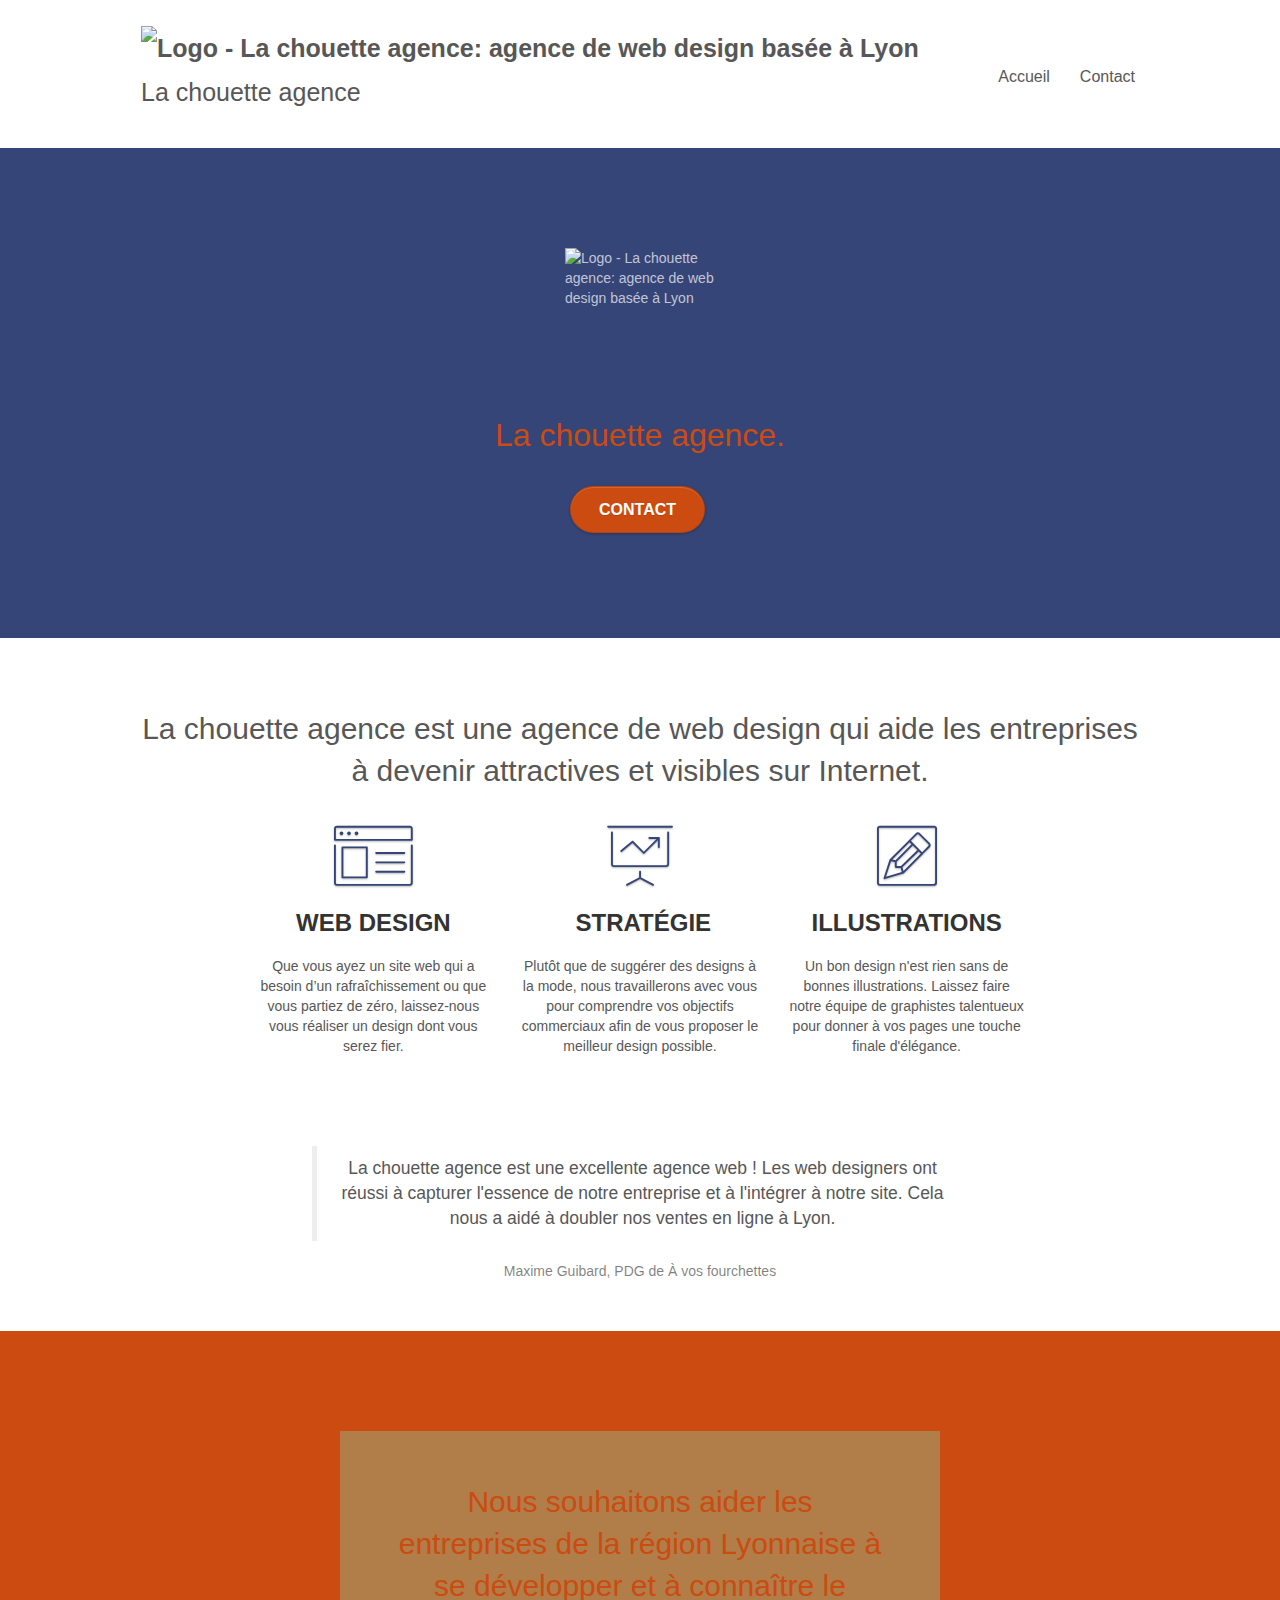
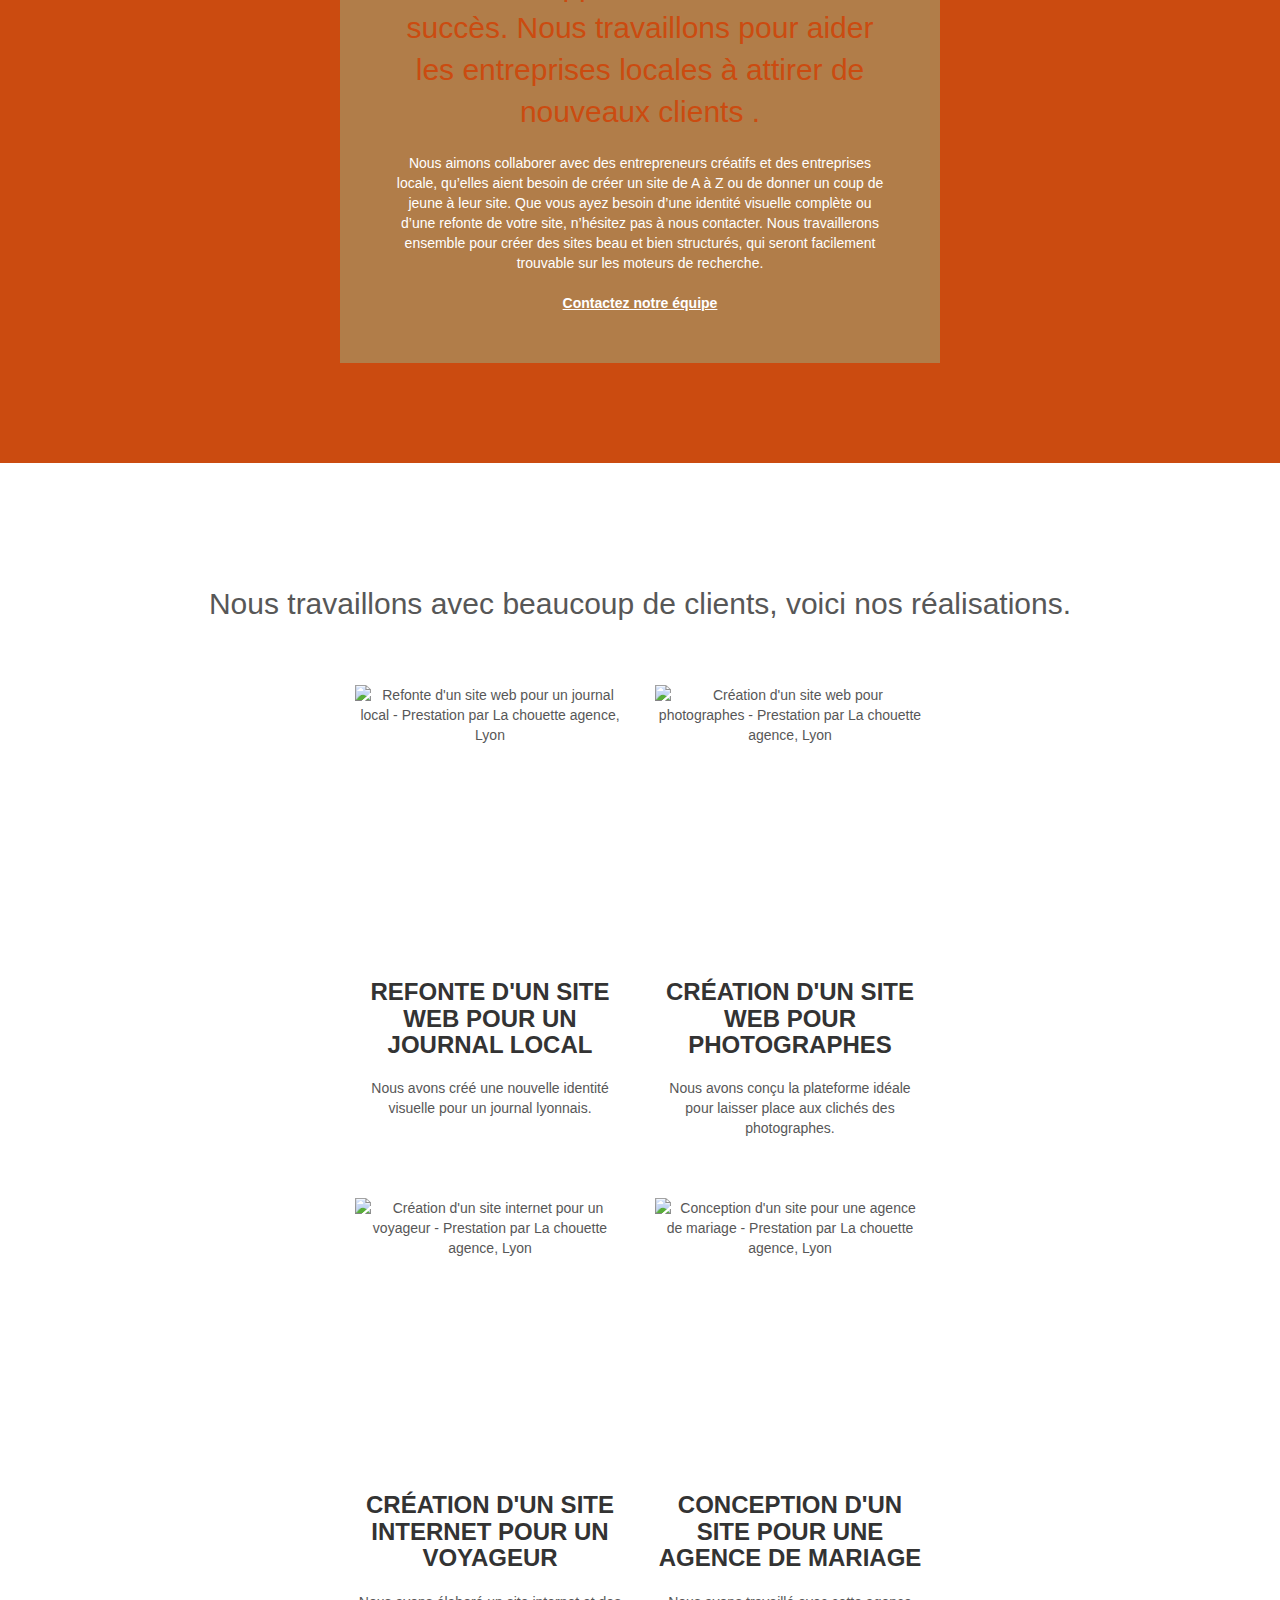
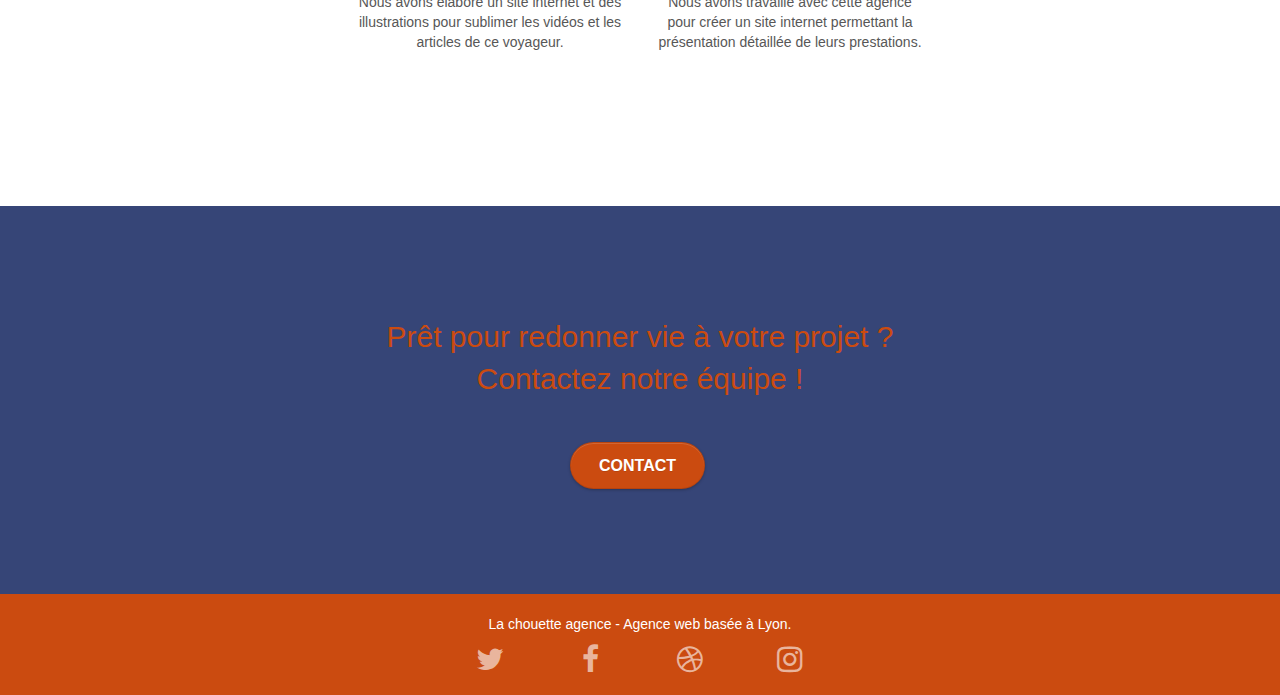
==== index.html @ f5e29b54 "index.HTML: modification des attributs <img alt="">" ====
<!doctype html>
<html lang="fr">
<head>
    <meta charset="utf-8">
    <meta name="keywords" content="seo, google, site web, site internet, agence design paris, agence design, agence design,agence design,agence design,agence design,agence design,agence design,agence design,agence design">
    <meta name="description" content="">
    <meta name="viewport" content="width=device-width, initial-scale=1.0, viewport-fit=cover">

	<!-- Favicon -->
    <link rel="icon" href="favicon.ico">
    
	<link rel="stylesheet" type="text/css" href="./css/bootstrap.css">
	<link rel="stylesheet" type="text/css" href="style.css">
	<link rel="stylesheet" type="text/css" href="./css/font-awesome.css">
	<link rel="stylesheet" type="text/css" href="./css/et-line.css">
	
    
	<script defer src="./js/jquery-2.1.0.js"></script>
	<script defer src="./js/bootstrap.js"></script>
	<script defer src="./js/blocs.js"></script>
	<script defer src="./js/jquery.touchSwipe.js"></script>
	<script defer src="./js/gmaps.js"></script>

    <title>La chouette agence - Accueil</title>

    
<!-- Analytics -->
 
<!-- Analytics END -->
    
</head>
<body>
<!-- Principal conteneur -->
<div class="page-container">
    
<!-- bloc-0 --> <!-- HEADER -->
<div class="bloc bgc-white l-bloc " id="bloc-0">
	<div class="container bloc-sm">

		<nav class="navbar row">
			<div class="navbar-header">
				<a class="navbar-brand" href="index.html"><img src="img/la-chouette-agence.png" alt="Logo - La chouette agence: agence de web design basée à Lyon" width="386" height="72" /><p>La chouette agence</p></a>
				<button id="nav-toggle" type="button" class="ui-navbar-toggle navbar-toggle" data-toggle="collapse" data-target=".navbar-1">
					<span class="sr-only">Toggle navigation</span><span class="icon-bar"></span><span class="icon-bar"></span><span class="icon-bar"></span>
				</button>
			</div>
			<div class="collapse navbar-collapse navbar-1 special-dropdown-nav">
				<ul class="site-navigation nav navbar-nav">
					<li>
						<a href="index.html">Accueil</a>
					</li>
					<li>
						<a href="contact.html">Contact</a>
					</li>
				</ul>
			</div>
		</nav>
	</div>
</div>
<!-- bloc-0 END -->

<!-- bloc-1-presentation -->
<div class="bloc bgc-dark-slate-blue bg-banniere d-bloc bg-t-edge bloc-bg-texture texture-paper b-parallax" id="bloc-1-hero">
	<div class="container bloc-lg">
		<div class="row tight-width-whitespace">
			<div class="col-sm-12">
				<img src="img/logo.png" class="center-block image-resize-mode" alt="Logo - La chouette agence: agence de web design basée à Lyon" width="150" height="150" />
				<h1 class="text-center hero-bloc-text tc-white ">
					La chouette agence.
				</h1>
				<div class="text-center">
					<a href="contact.html" class="btn btn-lg btn-clean btn-rd cta-hero btn-atomic-tangerine" id="cta-hero">Contact</a>
				</div>
			</div>
		</div>
	</div>
</div>
<!-- bloc-1-presentation END -->

<!-- bloc-2-services -->
<div class="bloc bgc-white l-bloc" id="bloc-2-services">
	<div class="container bloc-md">
		<div class="row">
			<div class="col-sm-12 text-center">
				<h2>La chouette agence est une agence de web design qui aide les entreprises à devenir attractives et visibles sur Internet.</h2>
			</div>
		</div>
		<div class="row voffset-lg med-width-whitespace">
			<div class="col-sm-4">
				<div class="text-center">
					<span class="et-icon-browser sm-shadow icon-dark-slate-blue icons icon-lg"></span>
				</div>
				<h3 class="mg-md text-center">
					Web design
				</h3>
				<p class="text-center ">
					Que vous ayez un site web qui a besoin d&rsquo;un rafraîchissement ou que vous partiez de zéro, laissez-nous vous réaliser un design dont vous serez fier.
				</p>
			</div>
			<div class="col-sm-4">
				<div class="text-center">
					<span class="et-icon-presentation sm-shadow icon-dark-slate-blue icons icon-lg"></span>
				</div>
				<h3 class="mg-md text-center">
					&nbsp;Stratégie
				</h3>
				<p class="text-center ">
					Plutôt que de suggérer des designs à la mode, nous travaillerons avec vous pour comprendre vos objectifs commerciaux afin de vous proposer le meilleur design possible.<br>
				</p>
			</div>
			<div class="col-sm-4">
				<div class="text-center">
					<span class="et-icon-edit sm-shadow icon-dark-slate-blue icons icon-lg"></span>
				</div>
				<h3 class="mg-md text-center">
					Illustrations
				</h3>
				<p class="text-center ">
					Un bon design n'est rien sans de bonnes illustrations. Laissez faire notre équipe de graphistes talentueux pour donner à vos pages une touche finale d'élégance.
				</p>
			</div>
		</div>
		<div class="row voffset-lg voffset">
			<div class="col-xs-12 col-md-8 col-md-offset-2 text-center">
				<figure>
					<blockquote>
						<p>La chouette agence est une excellente agence web ! Les web designers ont réussi à capturer l'essence de notre entreprise et à l'intégrer à notre site. Cela nous a aidé à doubler nos ventes en ligne à Lyon.</p>
					</blockquote>
					<figcaption>Maxime Guibard, PDG de À vos fourchettes</figcaption>
				</figure>
			</div>
		</div>
	</div>
</div>
<!-- bloc-2-services END -->

<!-- bloc-3-what-i-do -->
<div class="bloc tc-white bgc-atomic-tangerine bg-presentation d-bloc bloc-bg-texture texture-paper b-parallax" id="bloc-3-what-i-do">
	<div class="container bloc-lg">
		<div class="row tight-width-whitespace black-background">
			<div class="col-sm-12">
				<h2 class="mg-md text-center tc-white">
					Nous souhaitons aider les entreprises de la région Lyonnaise à se développer et à connaître le succès. Nous travaillons pour aider les entreprises locales à attirer de nouveaux clients .<br>
				</h2>
				<p class="text-center white">
					Nous aimons collaborer avec des entrepreneurs créatifs et des entreprises locale, qu’elles aient besoin de créer un site de A à Z ou de donner un coup de jeune à leur site. Que vous ayez besoin d’une identité visuelle complète ou d’une refonte de votre site, n’hésitez pas à nous contacter. Nous travaillerons ensemble pour créer des sites beau et bien structurés, qui seront facilement trouvable sur les moteurs de recherche. <br><br><a class="ltc-white bold-link" href="contact.html">Contactez notre équipe</a><br>
				</p>
			</div>
		</div>
	</div>
</div>
<!-- bloc-3-what-i-do END -->

<!-- bloc-4-portfolio -->
<div class="bloc bgc-white bg-lines-h2-bg bg-repeat l-bloc" id="bloc-4-portfolio">
	<div class="container bloc-lg">
		<div class="row">
			<div class="col-sm-12 text-center">
				<h2>Nous travaillons avec beaucoup de clients, voici nos réalisations.</h2>
			</div>
		</div>
		<div class="row tight-width-whitespace portfolio-row">
			<div class="col-sm-6">
				<a href="#" data-lightbox="img/1.jpg" data-gallery-id="gallery-1" data-caption="Refonte d'un site web pour un journal local" data-frame="snapshot-lb"><img src="img/1.jpg" alt="Refonte d'un site web pour un journal local - Prestation par La chouette agence, Lyon" class="img-responsive portfolio-thumb" width="1003" height="1003" /></a>
				<h3 class="mg-md text-center">
					Refonte d'un site web pour un journal local
				</h3>
				<p class="text-center">
					Nous avons créé une nouvelle identité visuelle pour un journal lyonnais.
				</p>
			</div>
			<div class="col-sm-6">
				<a href="#" data-lightbox="img/2.jpg" data-gallery-id="gallery-1" data-caption="Création d'un site web pour photographes" data-frame="snapshot-lb"><img src="img/2.jpg" alt="Création d'un site web pour photographes - Prestation par La chouette agence, Lyon" class="img-responsive portfolio-thumb" width="628" height="628" /></a>
				<h3 class="mg-md text-center">
					Création d'un site web pour photographes
				</h3>
				<p class="text-center">
					Nous avons conçu la plateforme idéale pour laisser place aux clichés des photographes.
				</p>
			</div>
		</div>
		<div class="row tight-width-whitespace portfolio-row">
			<div class="col-sm-6">
				<a href="#" data-lightbox="img/3.bmp" data-gallery-id="gallery-1" data-caption="Création d'un site internet pour un voyageur" data-frame="snapshot-lb"><img src="img/3.bmp"  alt="Création d'un site internet pour un voyageur - Prestation par La chouette agence, Lyon" class="img-responsive portfolio-thumb" width="320" height="320" /></a>
				<h3 class="mg-md text-center">
					Création d'un site internet pour un voyageur
				</h3>
				<p class="text-center">
					Nous avons élaboré un site internet et des illustrations pour sublimer les vidéos et les articles de ce voyageur.
				</p>
			</div>
			<div class="col-sm-6">
				<a href="#" data-lightbox="img/4.bmp" data-gallery-id="gallery-1" data-caption="Conception d'un site pour une agence de mariage" data-frame="snapshot-lb"><img src="img/4.bmp" alt="Conception d'un site pour une agence de mariage - Prestation par La chouette agence, Lyon" class="img-responsive portfolio-thumb" width="320" height="320" /></a>
				<h3 class="mg-md text-center">
					Conception d'un site pour une agence de mariage
				</h3>
				<p class="text-center">
					Nous avons travaillé avec cette agence pour créer un site internet permettant la présentation détaillée de leurs prestations.
				</p>
			</div>
		</div>
	</div>
</div>
<!-- bloc-4-portfolio END -->

<!-- bloc-5-cta -->
<div class="bloc bgc-dark-slate-blue bg-banniere d-bloc bloc-bg-texture texture-paper" id="bloc-5-cta">
	<div class="container bloc-lg">
		<div class="row">
			<h2 class="mg-md text-center tc-white">
				Prêt pour redonner vie à votre projet ?<br>Contactez notre équipe !
			</h2>
			<div class="col-sm-12 text-center">
				<a href="contact.html" class="btn btn-atomic-tangerine btn-clean btn-rd btn-lg cta-hero">Contact</a>
			</div>
		</div>
	</div>
</div>
<!-- bloc-5-cta END -->

<!-- Footer - bloc-8 -->
<div class="bloc bgc-atomic-tangerine d-bloc" id="bloc-8">
	<div class="container bloc-sm">
		<div class="row">
			<div class="col-sm-12">
				<p class="text-center white">
					La chouette agence - Agence web basée à Lyon.<br>
				</p>
				<div class="row row-no-gutters social">
					<div class="col-sm-3">
						<div class="text-center">
							<a aria-label="Twitter" class="social" href="index.html"><span class="fa fa-twitter icon-md"></span></a>
						</div>
					</div>
					<div class="col-sm-3">
						<div class="text-center">
							<a aria-label="Facebook" class="social" href="index.html"><span class="fa fa-facebook icon-md"></span></a>
						</div>
					</div>
					<div class="col-sm-3">
						<div class="text-center">
							<a aria-label="Dribble" class="social" href="index.html"><span class="fa fa-dribbble icon-md"></span></a>
						</div>
					</div>
					<div class="col-sm-3">
						<div class="text-center">
							<a aria-label="Instagram" class="social" href="index.html"><span class="fa fa-instagram icon-md"></span></a>
						</div>
					</div>
				</div>
			</div>
		</div>
	</div>
</div>
<!-- Footer - bloc-8 END -->

</div>
<!-- Principal conteneur END -->
    

</body>
</html>
---- style.css ----
:root
{
    --MCA-orange:#CB4B10; /*#EE682B; /*#B85C31; /*#F3976C;*/
    --MCA-orange-hover:#AB633F; /* #c27956; */
    --MCA-orange-text:white;
}

body {
    margin: 0;
    padding: 0;
    background: #FFF;
    overflow-x: hidden;
    -webkit-font-smoothing: antialiased;
    -moz-osx-font-smoothing: grayscale;
}

a,
button {
    transition: all .3s ease-in-out;
    outline: none!important;
}

a:hover {
    text-decoration: none;
    cursor: pointer;
}

#page-loading-blocs-notifaction {
    position: fixed;
    top: 0;
    bottom: 0;
    width: 100%;
    z-index: 100000;
    background: #FFFFFF url("img/pageload-spinner.gif") no-repeat center center;
}

.bloc {
    width: 100%;
    clear: both;
    background: 50% 50% no-repeat;
    padding: 0 50px;
    -webkit-background-size: cover;
    -moz-background-size: cover;
    -o-background-size: cover;
    background-size: cover;
    position: relative;
}

.bloc .container {
    padding-left: 0;
    padding-right: 0;
}

.bloc-lg {
    padding: 100px 50px;
}

.bloc-md {
    padding: 50px;
}

.bloc-sm {
    padding: 20px 50px;
}

.bg-center,
.bg-l-edge,
.bg-r-edge,
.bg-t-edge,
.bg-b-edge,
.bg-tl-edge,
.bg-bl-edge,
.bg-tr-edge,
.bg-br-edge,
.bg-repeat {
    -webkit-background-size: auto!important;
    -moz-background-size: auto!important;
    -o-background-size: auto!important;
    background-size: auto!important;
}

.bg-repeat {
    background: repeat;
}

.bg-t-edge {
    background: top no-repeat;
}

.bloc-bg-texture::before {
    content: "";
    background-size: 2px 2px;
    position: absolute;
    top: 0;
    bottom: 0;
    left: 0;
    right: 0;
}

.texture-paper::before {
    background: url("img/texture-paper.png");
    background-size: 280px 280px;
}

.b-parallax {
    background-attachment: fixed;
}

.d-bloc {
    color: rgba(255, 255, 255, .7);
}

.d-bloc button:hover {
    color: rgba(255, 255, 255, .9);
}

.d-bloc .icon-round,
.d-bloc .icon-square,
.d-bloc .icon-rounded,
.d-bloc .icon-semi-rounded-a,
.d-bloc .icon-semi-rounded-b {
    border-color: rgba(255, 255, 255, .9);
}

.d-bloc .divider-h span {
    border-color: rgba(255, 255, 255, .2);
}

.d-bloc .a-btn,
.d-bloc .navbar a,
.d-bloc .navbar-brand,
.d-bloc a .icon-sm,
.d-bloc a .icon-md,
.d-bloc a .icon-lg,
.d-bloc a .icon-xl,
.d-bloc h1 a,
.d-bloc h2 a,
.d-bloc h3 a,
.d-bloc h4 a,
.d-bloc h5 a,
.d-bloc h6 a,
.d-bloc p a {
    color: rgba(255, 255, 255, .6);
}

.d-bloc .a-btn:hover,
.d-bloc .navbar a:hover,
.d-bloc .navbar-brand:hover,
.d-bloc a:hover .icon-sm,
.d-bloc a:hover .icon-md,
.d-bloc a:hover .icon-lg,
.d-bloc a:hover .icon-xl,
.d-bloc h1 a:hover,
.d-bloc h2 a:hover,
.d-bloc h3 a:hover,
.d-bloc h4 a:hover,
.d-bloc h5 a:hover,
.d-bloc h6 a:hover,
.d-bloc p a:hover {
    color: rgba(255, 255, 255, 1);
}

.d-bloc .navbar-toggle .icon-bar {
    background: rgba(255, 255, 255, 1);
}

.d-bloc .btn-wire,
.d-bloc .btn-wire:hover {
    color: rgba(255, 255, 255, 1);
    border-color: rgba(255, 255, 255, 1);
}

.d-bloc .panel {
    color: rgba(0, 0, 0, .5);
}

.d-bloc .panel button:hover {
    color: rgba(0, 0, 0, .7);
}

.d-bloc .panel icon {
    border-color: rgba(0, 0, 0, .7);
}

.d-bloc .panel .divider-h span {
    border-color: rgba(0, 0, 0, .1);
}

.d-bloc .panel .a-btn {
    color: rgba(0, 0, 0, .6);
}

.d-bloc .panel .a-btn:hover {
    color: rgba(0, 0, 0, 1);
}

.d-bloc .panel .btn-wire,
.d-bloc .panel .btn-wire:hover {
    color: rgba(0, 0, 0, .7);
    border-color: rgba(0, 0, 0, .3);
}

.d-bloc .panel,
.l-bloc {
    color: rgba(0, 0, 0, .5);
}

.d-bloc .panel button:hover,
.l-bloc button:hover {
    color: rgba(0, 0, 0, .7);
}

.l-bloc .icon-round,
.l-bloc .icon-square,
.l-bloc .icon-rounded,
.l-bloc .icon-semi-rounded-a,
.l-bloc .icon-semi-rounded-b {
    border-color: rgba(0, 0, 0, .7);
}

.d-bloc .panel .divider-h span,
.l-bloc .divider-h span {
    border-color: rgba(0, 0, 0, .1);
}

.d-bloc .panel .a-btn,
.l-bloc .a-btn,
.l-bloc .navbar a,
.l-bloc .navbar-brand,
.l-bloc a .icon-sm,
.l-bloc a .icon-md,
.l-bloc a .icon-lg,
.l-bloc a .icon-xl,
.l-bloc h1 a,
.l-bloc h2 a,
.l-bloc h3 a,
.l-bloc h4 a,
.l-bloc h5 a,
.l-bloc h6 a,
.l-bloc p a {
    color: rgba(0, 0, 0, .6);
}

.d-bloc .panel .a-btn:hover,
.l-bloc .a-btn:hover,
.l-bloc .navbar a:hover,
.l-bloc .navbar-brand:hover,
.l-bloc a:hover .icon-sm,
.l-bloc a:hover .icon-md,
.l-bloc a:hover .icon-lg,
.l-bloc a:hover .icon-xl,
.l-bloc h1 a:hover,
.l-bloc h2 a:hover,
.l-bloc h3 a:hover,
.l-bloc h4 a:hover,
.l-bloc h5 a:hover,
.l-bloc h6 a:hover,
.l-bloc p a:hover {
    color: rgba(0, 0, 0, 1);
}

.l-bloc .navbar-toggle .icon-bar {
    color: rgba(0, 0, 0, .6);
}

.d-bloc .panel .btn-wire,
.d-bloc .panel .btn-wire:hover,
.l-bloc .btn-wire,
.l-bloc .btn-wire:hover {
    color: rgba(0, 0, 0, .7);
    border-color: rgba(0, 0, 0, .3);
}

.voffset {
    margin-top: 30px;
}

.voffset-lg {
    margin-top: 80px;
}

.row-no-gutters {
    margin-right: 0;
    margin-left: 0;
}

.row.row-no-gutters > [class^="col-"],
.row.row-no-gutters > [class*=" col-"] {
    padding-right: 0;
    padding-left: 0;
}

#bloc-1-hero h1 {
    font-size: 32px;
}

.navbar {
    margin-bottom: 0;
    z-index: 1;
}

.navbar-brand {
    height: auto;
    padding: 3px 15px;
    font-size: 25px;
    font-weight: normal;
    font-weight: 600;
    line-height: 44px;
}

.navbar-brand img {
    max-height: 200px;
    margin: 0 5px 0 0;
    display: inline;
}

.navbar-brand img[src$=svg] {
    min-width: 100px;
}

.nav-center .navbar-brand img {
    margin: 0;
}

.navbar .nav {
    padding-top: 2px;
    margin-right: -16px;
    float: right;
    z-index: 1;
}

.nav > li {
    float: left;
    margin-top: 4px;
    font-size: 16px;
}

.navbar-nav .open .dropdown-menu > li > a {
    text-align: inherit;
}

.nav > li a:hover,
.nav > li a:focus {
    background: transparent;
}

.navbar-toggle {
    margin: 10px 10px 0 0;
    border: 0px;
}

.navbar-toggle:hover {
    background: transparent!important;
}

.navbar-toggle .icon-bar {
    background-color: rgba(0, 0, 0, .5);
    width: 26px;
}

.nav-invert .navbar .nav {
    float: left;
}

.nav-invert .navbar-header,
.nav-invert .navbar-brand {
    float: right;
    position: relative;
    z-index: 2;
}

@media (min-width: 768px) {
    .site-navigation {
        position: absolute;
        top: 50%;
        right: 20px;
        transform: translate(0, -50%);
        -webkit-transform: translateY(-50%);
    }
    .nav > li .dropdown-menu a,
    .nav > li .dropdown-menu a:hover {
        color: #484848;
    }
    .nav-invert .site-navigation {
        left: 0;
        right: 0;
    }
    .nav-center {
        text-align: center;
    }
    .nav-center .navbar-header {
        width: 100%;
    }
    .nav-center .navbar-header,
    .nav-center .navbar-brand,
    .nav-center .nav > li {
        float: none;
        display: inline-block;
    }
    .nav-center .site-navigation {
        position: relative;
        width: 100%;
        right: 0;
        margin-right: 0px;
        margin-top: 20px;
    }
    .nav-center.mini-nav .navbar-toggle {
        float: none;
        margin: 10px auto 0;
    }
}

.nav > li > .dropdown a {
    background: none!important;
    display: block;
    padding: 14px 15px;
}

nav .caret {
    margin: 0 5px;
}

.dropdown-menu .dropdown-menu {
    top: -8px;
    left: 100%;
}

.dropdown-menu .dropmenu-flow-right {
    top: 100%;
    left: 0;
    margin-left: -1px;
    border-top-left-radius: 0;
    border-top-right-radius: 0;
}

.dropdown-menu .dropdown span {
    border: 4px solid black;
    border-top-color: transparent;
    border-right-color: transparent;
    border-bottom-color: transparent;
    margin: 6px -5px 0 0!important;
    float: right;
}

.mg-md {
    margin-top: 10px;
    margin-bottom: 20px;
}

.mg-lg {
    margin-top: 10px;
    margin-bottom: 40px;
}

.btn {
    margin: 0 5px 5px 0;
}

.btn.pull-right {
    margin: 0 0 5px 5px;
}

.btn-d,
.btn-d:hover,
.btn-d:focus {
    color: #FFF;
    background: rgba(0, 0, 0, .3);
}

button {
    outline: none!important;
}

.btn-rd {
    border-radius: 40px;
}

.btn-clean {
    border: 1px solid rgba(0, 0, 0, .08);
    border-bottom-color: rgba(0, 0, 0, .1);
    text-shadow: 0 1px 0 rgba(0, 0, 1, .1);
    box-shadow: 0 1px 3px rgba(0, 0, 1, .25), inset 0 1px 0 0 rgba(255, 255, 255, .15);
}

.icon-md {
    font-size: 30px!important;
}

.icon-lg {
    font-size: 60px!important;
}

.sm-shadow {
    text-shadow: 0 1px 2px rgba(0, 0, 0, .3);
}

.panel-sq,
.panel-sq .panel-heading,
.panel-sq .panel-footer {
    border-radius: 0;
}

.panel-rd {
    border-radius: 30px;
}

.panel-rd .panel-heading {
    border-radius: 29px 29px 0 0;
}

.panel-rd .panel-footer {
    border-radius: 0 0 29px 29px;
}

.form-control {
    border-color: rgba(0, 0, 0, .1);
    box-shadow: none;
}

.scrollToTop {
    width: 40px;
    height: 40px;
    position: fixed;
    bottom: 20px;
    right: 20px;
    opacity: 0;
    z-index: 500;
    transition: all .3s ease-in-out;
}

.scrollToTop span {
    margin-top: 6px;
}

.showScrollTop {
    font-size: 14px;
    opacity: 1;
}

a[data-lightbox] {
    position: relative;
    display: block;
    text-align: center;
}

a[data-lightbox]:hover::before {
    content: "+";
    font-family: "HelveticaNeue-Light", "Helvetica Neue Light", "Helvetica Neue", Helvetica, Arial;
    font-size: 32px;
    width: 50px;
    height: 50px;
    margin-left: -25px;
    border-radius: 50%;
    background: rgba(0, 0, 0, .6);
    color: #FFF;
    font-weight: 100;
    z-index: 1;
    position: absolute;
    top: 50%;
    transform: translateY(-50%);
    -webkit-transform: translateY(-50%);
}

a[data-lightbox]:hover img {
    opacity: 0.6;
    -webkit-animation-fill-mode: none;
    animation-fill-mode: none;
}

#lightbox-modal {
    display: flex;
    align-items: center;
}

#lightbox-modal .modal-dialog {
    width: 90%;
    max-width: 900px;
    margin: 0 auto 0;
}

#lightbox-modal .modal-dialog img {
    max-height: 90vh;
    margin: 0 auto;
}

.lightbox-caption {
    padding: 20px;
    color: #FFF;
    background: rgba(0, 0, 0, .5);
    position: absolute;
    left: 15px;
    right: 15px;
    bottom: 5px;
}

.close-lightbox {
    color: #FFF;
    font-size: 30px;
    position: absolute;
    top: 20px;
    right: 20px;
    z-index: 20;
    background: rgba(0, 0, 0, .5);
    border: none;
    line-height: 30px;
    padding: 0 9px 5px;
    opacity: 0.3;
}

.close-lightbox:hover,
.next-lightbox:hover,
.prev-lightbox:hover {
    opacity: 1.0;
    color: #FFF;
}

.next-lightbox,
.prev-lightbox {
    font-size: 20px;
    color: rgba(255, 255, 255, .9);
    background: rgba(0, 0, 0, .5);
    transition: all .2s ease-in-out;
    position: absolute;
    top: 45%;
    z-index: 1;
    opacity: 0.4;
}

.next-lightbox {
    padding: 6px 8px 1px 13px;
    right: 25px;
}

.prev-lightbox {
    padding: 6px 13px 1px 10px;
    left: 25px;
}

.snapshot-lb .modal-body {
    padding-bottom: 45px;
}

.snapshot-lb .lightbox-caption {
    padding: 0;
    color: rgba(0, 0, 0, .5);
    background: none;
}

h1,
h2,
h3,
h4,
h5,
h6,
p,
label,
.btn,
a {
    font-family: "helvetica";
    font-weight: 400;
    color: #575757!important;
}

.container {
    max-width: 1000px;
}

.hero-bloc-text {
    font-size: 38px;
}

.hero-bloc-text-sub {
    font-size: 36px;
}

.statement-bloc-text {
    line-height: 26px;
    font-style: italic;
    font-size: 20px;
    text-align: center;
    font-weight: lighter;
    max-width: 520px;
    margin: auto auto auto auto;
}

p {
    /* font-size: 11px; */
}

.tight-width-whitespace {
    max-width: 600px;
    margin: auto auto auto auto;
}

.h1 {
    /* font-size: 20px; */
    font-family: "Open Sans";
}

.cta-hero {
    margin-top: 22px;
    color: #FFFFFF!important;
    text-transform: uppercase;
    padding: 12px 28px 12px 28px;
    font-size: 16px;
    font-weight: 700;
}

.social {
    max-width: 400px;
    margin: auto auto auto auto;
}

h2 {
    /* font-size: 22px; */
    line-height: 1.4em;
}

h3 {
    /* font-size: 15px; */
    text-transform: uppercase;
    font-weight: 700;
    color: #333333!important;
}

.med-width-whitespace {
    max-width: 800px;
    margin: auto auto auto auto;
    box-shadow: 0px 0px 0px #000000;
}

h1 {
    color: #333333!important;
}

h4 {
    color: #333333!important;
}

.icons {
    margin-bottom: 14px;
    margin-top: 24px;
}

.white {
    color: #FFFFFF!important;
}

.portfolio-thumb {
    margin-bottom: 24px;
}

.portfolio-row {
    margin-bottom: 44px;
    margin-top: 50px;
}

.avatar {
    box-shadow: 0px 4px 9px rgba(0, 0, 0, 0.3);
}

.black-background {
    background-color: rgba(165, 147, 99, 0.7);
    padding: 40px 40px 40px 40px;
}

.bold-link {
    font-weight: 900;
    text-decoration: underline!important;
}

.bgc-white {
    background-color: #FFFFFF;
}

.bgc-dark-slate-blue {
    background-color: #364577;
}

.bgc-atomic-tangerine {
    background-color:var(--MCA-orange); /* #F3976C;*/
}

.tc-white {
    color: var(--MCA-orange) !important;/* var(--MCA-orange); /* #F3976C!important; */
}

.btn-atomic-tangerine {
    background: var(--MCA-orange); /* #F3976C; */
    color: #FFFFFF!important;
}

.btn-atomic-tangerine:hover {
    background: var(--MCA-orange-hover); /* #c27956!important; */
    color: #FFFFFF!important;
}

.ltc-white {
    color:#FFFFFF!important;
}

.ltc-white:hover {
    color: var(--MCA-orange) !important; /* #cccccc!important; */
}

.ltc-atomic-tangerine {
    color: var(--MCA-orange); /* #F3976C!important; */
}

.ltc-atomic-tangerine:hover {
    color: var(--MCA-orange-hover); /* #c27956!important; */
}

.icon-dark-slate-blue {
    color: #364577!important;
    border-color: #364577!important;
}

.bg-dots-bg {
    background-image: url("img/dots-bg.png");
}

.bg-lines-h2-bg {
    background-image: url("img/lines-h2-bg.png");
}

.bg-banniere {
    background-image: url("img/la-chouette-agence-banniere.jpg");
}

.bg-presentation {
    background-image: url("img/image-de-presentation.bmp");
}

@media (max-width: 1024px) {
    .bloc {
        padding-left: 20px;
        padding-right: 20px;
    }
    .bloc.full-width-bloc,
    .bloc-tile-2.full-width-bloc .container,
    .bloc-tile-3.full-width-bloc .container,
    .bloc-tile-4.full-width-bloc .container {
        padding-left: 0;
        padding-right: 0;
    }
}

@media (max-width: 992px) and (min-width: 768px) {
    .navbar .nav {
        max-width: 80%
    }
    .nav-center.navbar .nav {
        max-width: 100%
    }
}

@media only screen and (min-device-width: 768px) and (max-device-width: 1024px) and (orientation: landscape) {
    .b-parallax {
        background-attachment: scroll;
    }
}

@media only screen and (min-device-width: 1024px) and (max-device-width: 1366px) and (-webkit-min-device-pixel-ratio: 1.5) {
    .b-parallax {
        background-attachment: scroll;
    }
}

@media (max-width: 991px) {
    .container {
        width: 100%;
    }
    .b-parallax {
        background-attachment: scroll;
    }
    .page-container,
    #hero-bloc {
        overflow-x: hidden;
        position: relative;
    }
    .bloc {
        padding-left: constant(safe-area-inset-left);
        padding-right: constant(safe-area-inset-right);
    }
    .bloc-group,
    .bloc-group .bloc {
        display: block;
        width: 100%;
    }
    .bloc-fill-screen .fill-bloc-top-edge,
    .bloc-fill-screen .fill-bloc-bottom-edge {
        padding: 0 20px;
        padding-left: constant(safe-area-inset-left);
        padding-right: constant(safe-area-inset-right);
    }
}

@media (max-width: 767px) {
    .page-container {
        overflow-x: hidden;
        position: relative;
    }
    h1,
    h2,
    h3,
    h4,
    h5,
    h6,
    p,
    #disqus_thread {
        padding-left: 10px!important;
        padding-right: 10px!important;
    }
    .b-parallax {
        background-attachment: scroll;
    }
    .navbar .nav {
        padding-top: 0;
        border-top: 1px solid rgba(0, 0, 0, .2);
        float: none!important;
    }
    .navbar.row {
        margin-left: 0;
        margin-right: 0;
    }
    .site-navigation {
        position: inherit;
        transform: none;
        -webkit-transform: none;
        -ms-transform: none;
    }
    .nav > li {
        margin-top: 0;
        border-bottom: 1px solid rgba(0, 0, 0, .1);
        background: rgba(0, 0, 0, .05);
        text-align: left;
        padding-left: 15px;
        width: 100%;
    }
    .nav > li:hover {
        background: rgba(0, 0, 0, .08);
    }
    .dropdown .dropdown a .caret {
        float: none;
        margin: 5px 0 0 10px!important;
        border: 4px solid black;
        border-bottom-color: transparent;
        border-right-color: transparent;
        border-left-color: transparent;
    }
    #hero-bloc .navbar .nav {
        background: rgba(0, 0, 0, .8);
    }
    #hero-bloc .navbar .nav a {
        color: rgba(255, 255, 255, .6);
    }
    .hero {
        padding: 50px 0;
    }
    .hero-nav {
        left: -1px;
        right: -1px;
    }
    .navbar-collapse {
        padding: 0;
        overflow-x: hidden;
        -webkit-box-shadow: none;
        box-shadow: none;
    }
    .navbar-brand img {
        max-height: 40px;
        width: auto;
    }
    .nav-invert .navbar-header {
        float: none;
        width: 100%;
    }
    .nav-invert .navbar-toggle {
        float: left;
        margin-left: 10px;
    }
    .bloc {
        padding-left: 0;
        padding-right: 0;
    }
    .bloc-xxl,
    .bloc-xl,
    .bloc-lg {
        padding: 40px 0;
    }
    .bloc-sm,
    .bloc-md {
        padding-left: 0;
        padding-right: 0;
    }
    .bloc-tile-2 .container,
    .bloc-tile-3 .container,
    .bloc-tile-4 .container,
    .bloc-fill-screen .fill-bloc-top-edge,
    .bloc-fill-screen .fill-bloc-bottom-edge {
        padding-left: 0;
        padding-right: 0;
    }
    .a-block {
        padding: 0 10px;
    }
    .btn-dwn {
        display: none;
    }
    .voffset {
        margin-top: 5px;
    }
    .voffset-md {
        margin-top: 20px;
    }
    .voffset-lg {
        margin-top: 30px;
    }
    form {
        padding: 5px;
    }
    .close-lightbox {
        display: inline-block;
    }
    .blocsapp-device-iphone5 {
        background-size: 216px 425px;
        padding-top: 60px;
        width: 216px;
        height: 425px;
    }
    .blocsapp-device-iphone5 img {
        width: 180px;
        height: 320px;
    }
}

@media (max-width: 400px) {
    .bloc {
        padding-left: 0;
        padding-right: 0;
    }
}

@media (max-width: 767px) {
    .bloc-mob-center-text {
        text-align: center;
    }
}
---- css/et-line.css ----
@font-face {
    font-family: et-line;
    src: url(../fonts/et-line.eot);
    src: url(../fonts/et-line.eot?#iefix) format('embedded-opentype'), url(../fonts/et-line.woff) format('woff'), url(../fonts/et-line.ttf) format('truetype'), url(../fonts/et-line.svg#et-line) format('svg');
    font-weight: 400;
    font-style: normal
}

.et-icon-adjustments,
.et-icon-alarmclock,
.et-icon-anchor,
.et-icon-aperture,
.et-icon-attachment,
.et-icon-bargraph,
.et-icon-basket,
.et-icon-beaker,
.et-icon-bike,
.et-icon-book-open,
.et-icon-briefcase,
.et-icon-browser,
.et-icon-calendar,
.et-icon-camera,
.et-icon-caution,
.et-icon-chat,
.et-icon-circle-compass,
.et-icon-clipboard,
.et-icon-clock,
.et-icon-cloud,
.et-icon-compass,
.et-icon-desktop,
.et-icon-dial,
.et-icon-document,
.et-icon-documents,
.et-icon-download,
.et-icon-dribbble,
.et-icon-edit,
.et-icon-envelope,
.et-icon-expand,
.et-icon-facebook,
.et-icon-flag,
.et-icon-focus,
.et-icon-gears,
.et-icon-genius,
.et-icon-gift,
.et-icon-global,
.et-icon-globe,
.et-icon-googleplus,
.et-icon-grid,
.et-icon-happy,
.et-icon-hazardous,
.et-icon-heart,
.et-icon-hotairballoon,
.et-icon-hourglass,
.et-icon-key,
.et-icon-laptop,
.et-icon-layers,
.et-icon-lifesaver,
.et-icon-lightbulb,
.et-icon-linegraph,
.et-icon-linkedin,
.et-icon-lock,
.et-icon-magnifying-glass,
.et-icon-map,
.et-icon-map-pin,
.et-icon-megaphone,
.et-icon-mic,
.et-icon-mobile,
.et-icon-newspaper,
.et-icon-notebook,
.et-icon-paintbrush,
.et-icon-paperclip,
.et-icon-pencil,
.et-icon-phone,
.et-icon-picture,
.et-icon-pictures,
.et-icon-piechart,
.et-icon-presentation,
.et-icon-pricetags,
.et-icon-printer,
.et-icon-profile-female,
.et-icon-profile-male,
.et-icon-puzzle,
.et-icon-quote,
.et-icon-recycle,
.et-icon-refresh,
.et-icon-ribbon,
.et-icon-rss,
.et-icon-sad,
.et-icon-scissors,
.et-icon-scope,
.et-icon-search,
.et-icon-shield,
.et-icon-speedometer,
.et-icon-strategy,
.et-icon-streetsign,
.et-icon-tablet,
.et-icon-target,
.et-icon-telescope,
.et-icon-toolbox,
.et-icon-tools,
.et-icon-tools-2,
.et-icon-trophy,
.et-icon-tumblr,
.et-icon-twitter,
.et-icon-upload,
.et-icon-video,
.et-icon-wallet,
.et-icon-wine {
    font-family: et-line;
    speak: none;
    font-style: normal;
    font-weight: 400;
    font-variant: normal;
    text-transform: none;
    line-height: 1;
    -webkit-font-smoothing: antialiased;
    -moz-osx-font-smoothing: grayscale;
    display: inline-block
}

.et-icon-mobile:before {
    content: "\e000"
}

.et-icon-laptop:before {
    content: "\e001"
}

.et-icon-desktop:before {
    content: "\e002"
}

.et-icon-tablet:before {
    content: "\e003"
}

.et-icon-phone:before {
    content: "\e004"
}

.et-icon-document:before {
    content: "\e005"
}

.et-icon-documents:before {
    content: "\e006"
}

.et-icon-search:before {
    content: "\e007"
}

.et-icon-clipboard:before {
    content: "\e008"
}

.et-icon-newspaper:before {
    content: "\e009"
}

.et-icon-notebook:before {
    content: "\e00a"
}

.et-icon-book-open:before {
    content: "\e00b"
}

.et-icon-browser:before {
    content: "\e00c"
}

.et-icon-calendar:before {
    content: "\e00d"
}

.et-icon-presentation:before {
    content: "\e00e"
}

.et-icon-picture:before {
    content: "\e00f"
}

.et-icon-pictures:before {
    content: "\e010"
}

.et-icon-video:before {
    content: "\e011"
}

.et-icon-camera:before {
    content: "\e012"
}

.et-icon-printer:before {
    content: "\e013"
}

.et-icon-toolbox:before {
    content: "\e014"
}

.et-icon-briefcase:before {
    content: "\e015"
}

.et-icon-wallet:before {
    content: "\e016"
}

.et-icon-gift:before {
    content: "\e017"
}

.et-icon-bargraph:before {
    content: "\e018"
}

.et-icon-grid:before {
    content: "\e019"
}

.et-icon-expand:before {
    content: "\e01a"
}

.et-icon-focus:before {
    content: "\e01b"
}

.et-icon-edit:before {
    content: "\e01c"
}

.et-icon-adjustments:before {
    content: "\e01d"
}

.et-icon-ribbon:before {
    content: "\e01e"
}

.et-icon-hourglass:before {
    content: "\e01f"
}

.et-icon-lock:before {
    content: "\e020"
}

.et-icon-megaphone:before {
    content: "\e021"
}

.et-icon-shield:before {
    content: "\e022"
}

.et-icon-trophy:before {
    content: "\e023"
}

.et-icon-flag:before {
    content: "\e024"
}

.et-icon-map:before {
    content: "\e025"
}

.et-icon-puzzle:before {
    content: "\e026"
}

.et-icon-basket:before {
    content: "\e027"
}

.et-icon-envelope:before {
    content: "\e028"
}

.et-icon-streetsign:before {
    content: "\e029"
}

.et-icon-telescope:before {
    content: "\e02a"
}

.et-icon-gears:before {
    content: "\e02b"
}

.et-icon-key:before {
    content: "\e02c"
}

.et-icon-paperclip:before {
    content: "\e02d"
}

.et-icon-attachment:before {
    content: "\e02e"
}

.et-icon-pricetags:before {
    content: "\e02f"
}

.et-icon-lightbulb:before {
    content: "\e030"
}

.et-icon-layers:before {
    content: "\e031"
}

.et-icon-pencil:before {
    content: "\e032"
}

.et-icon-tools:before {
    content: "\e033"
}

.et-icon-tools-2:before {
    content: "\e034"
}

.et-icon-scissors:before {
    content: "\e035"
}

.et-icon-paintbrush:before {
    content: "\e036"
}

.et-icon-magnifying-glass:before {
    content: "\e037"
}

.et-icon-circle-compass:before {
    content: "\e038"
}

.et-icon-linegraph:before {
    content: "\e039"
}

.et-icon-mic:before {
    content: "\e03a"
}

.et-icon-strategy:before {
    content: "\e03b"
}

.et-icon-beaker:before {
    content: "\e03c"
}

.et-icon-caution:before {
    content: "\e03d"
}

.et-icon-recycle:before {
    content: "\e03e"
}

.et-icon-anchor:before {
    content: "\e03f"
}

.et-icon-profile-male:before {
    content: "\e040"
}

.et-icon-profile-female:before {
    content: "\e041"
}

.et-icon-bike:before {
    content: "\e042"
}

.et-icon-wine:before {
    content: "\e043"
}

.et-icon-hotairballoon:before {
    content: "\e044"
}

.et-icon-globe:before {
    content: "\e045"
}

.et-icon-genius:before {
    content: "\e046"
}

.et-icon-map-pin:before {
    content: "\e047"
}

.et-icon-dial:before {
    content: "\e048"
}

.et-icon-chat:before {
    content: "\e049"
}

.et-icon-heart:before {
    content: "\e04a"
}

.et-icon-cloud:before {
    content: "\e04b"
}

.et-icon-upload:before {
    content: "\e04c"
}

.et-icon-download:before {
    content: "\e04d"
}

.et-icon-target:before {
    content: "\e04e"
}

.et-icon-hazardous:before {
    content: "\e04f"
}

.et-icon-piechart:before {
    content: "\e050"
}

.et-icon-speedometer:before {
    content: "\e051"
}

.et-icon-global:before {
    content: "\e052"
}

.et-icon-compass:before {
    content: "\e053"
}

.et-icon-lifesaver:before {
    content: "\e054"
}

.et-icon-clock:before {
    content: "\e055"
}

.et-icon-aperture:before {
    content: "\e056"
}

.et-icon-quote:before {
    content: "\e057"
}

.et-icon-scope:before {
    content: "\e058"
}

.et-icon-alarmclock:before {
    content: "\e059"
}

.et-icon-refresh:before {
    content: "\e05a"
}

.et-icon-happy:before {
    content: "\e05b"
}

.et-icon-sad:before {
    content: "\e05c"
}

.et-icon-facebook:before {
    content: "\e05d"
}

.et-icon-twitter:before {
    content: "\e05e"
}

.et-icon-googleplus:before {
    content: "\e05f"
}

.et-icon-rss:before {
    content: "\e060"
}

.et-icon-tumblr:before {
    content: "\e061"
}

.et-icon-linkedin:before {
    content: "\e062"
}

.et-icon-dribbble:before {
    content: "\e063"
}
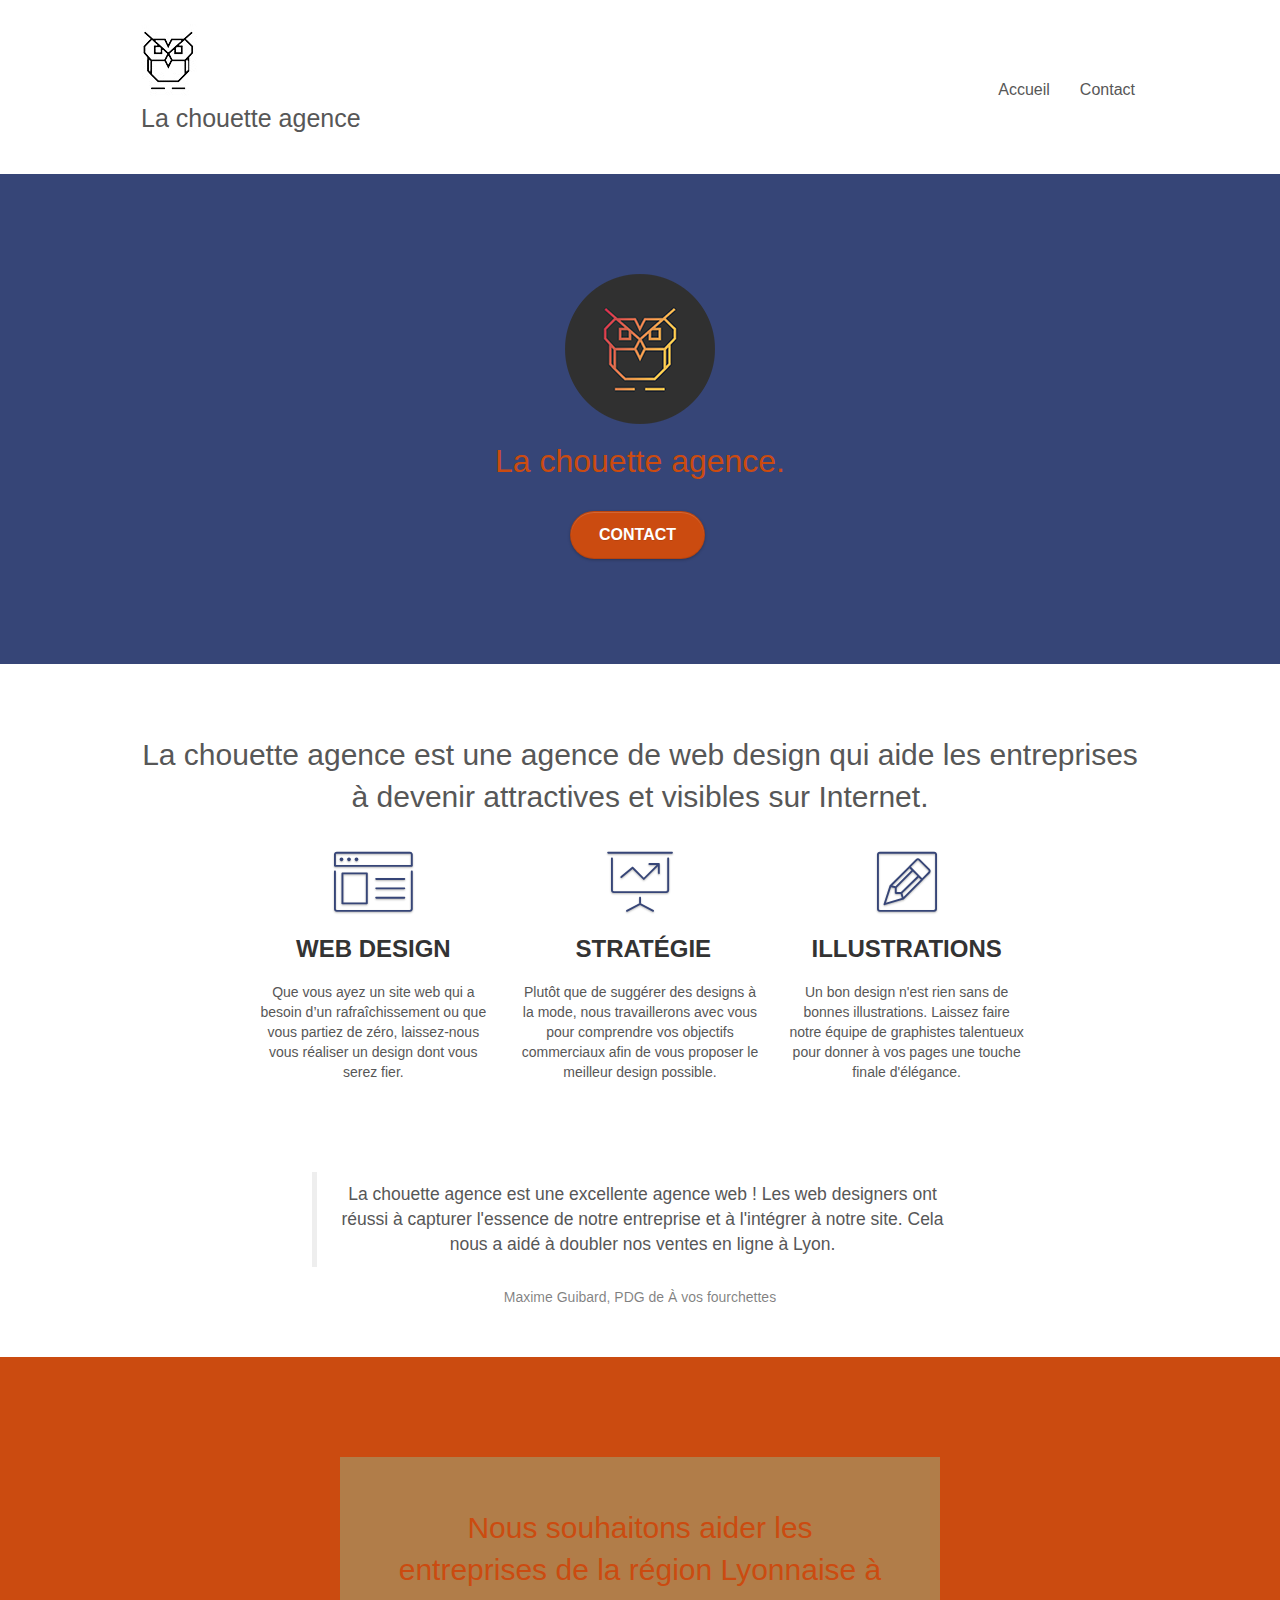
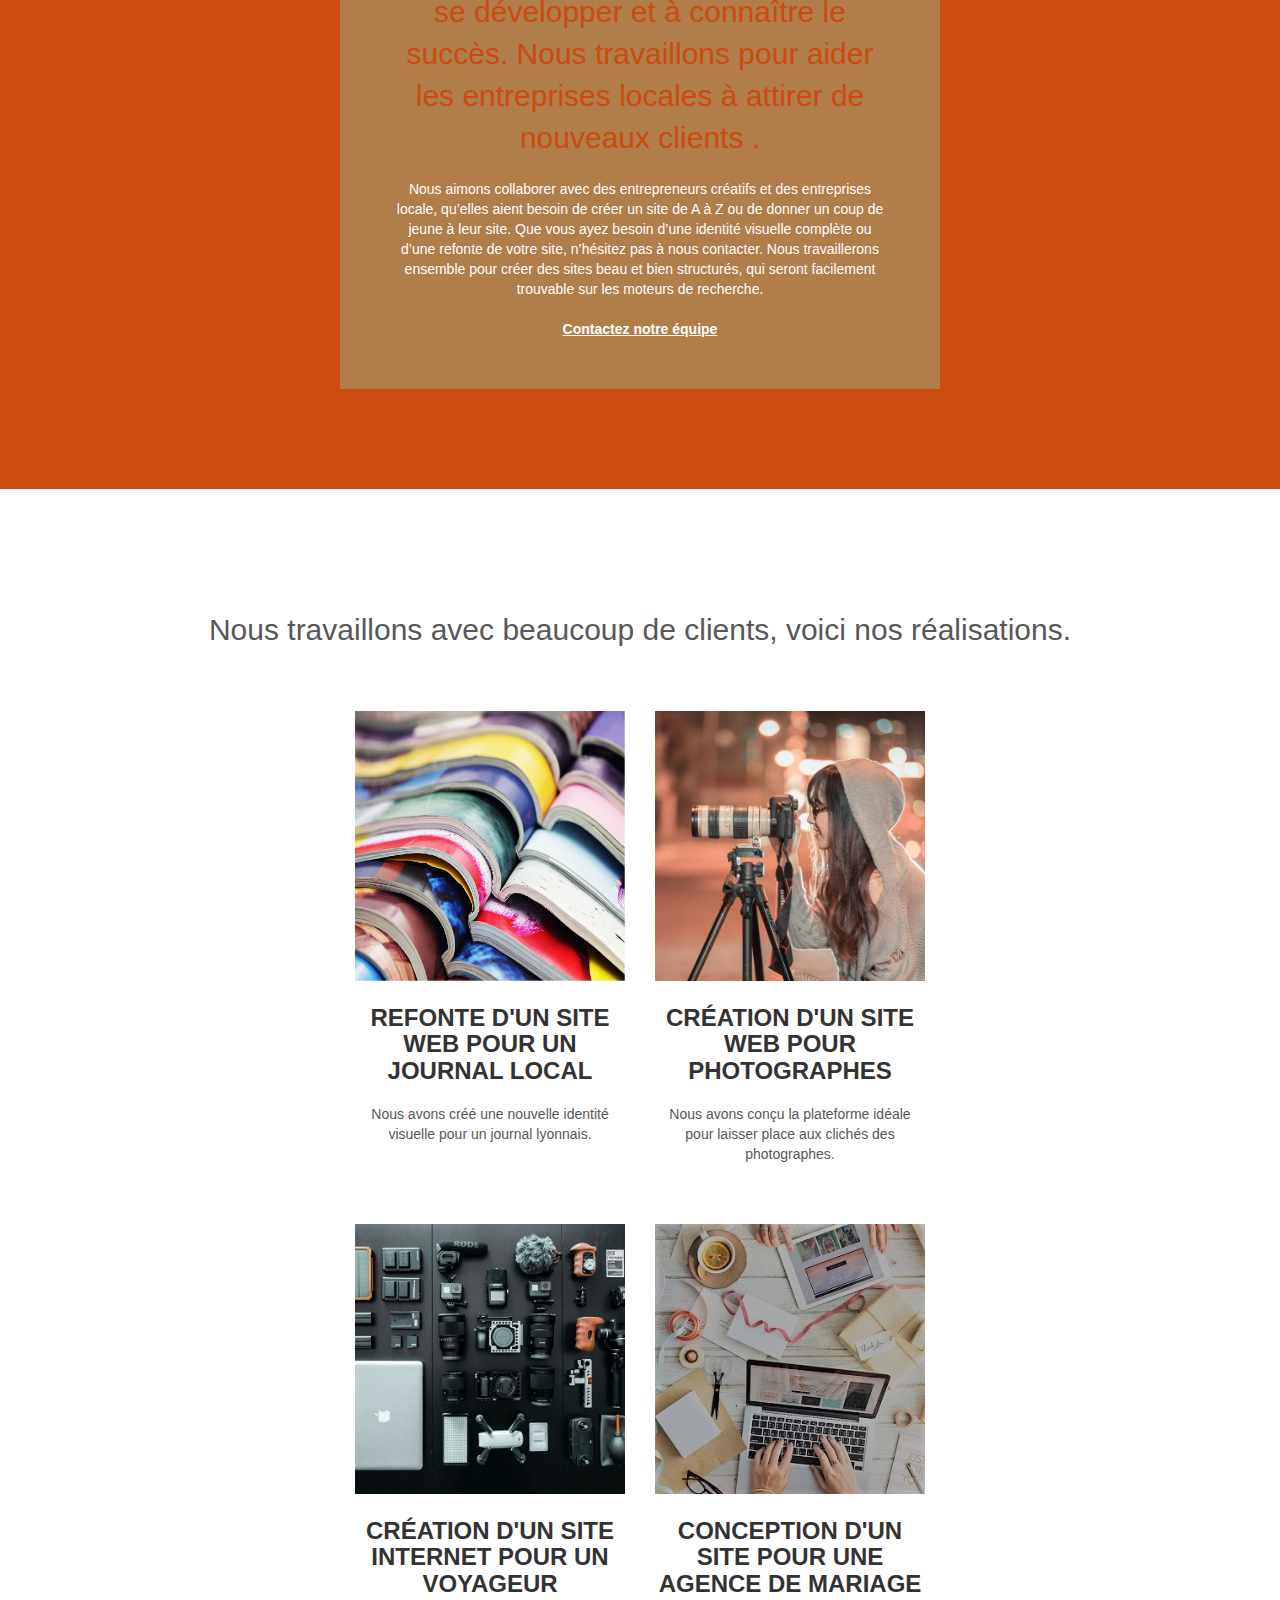
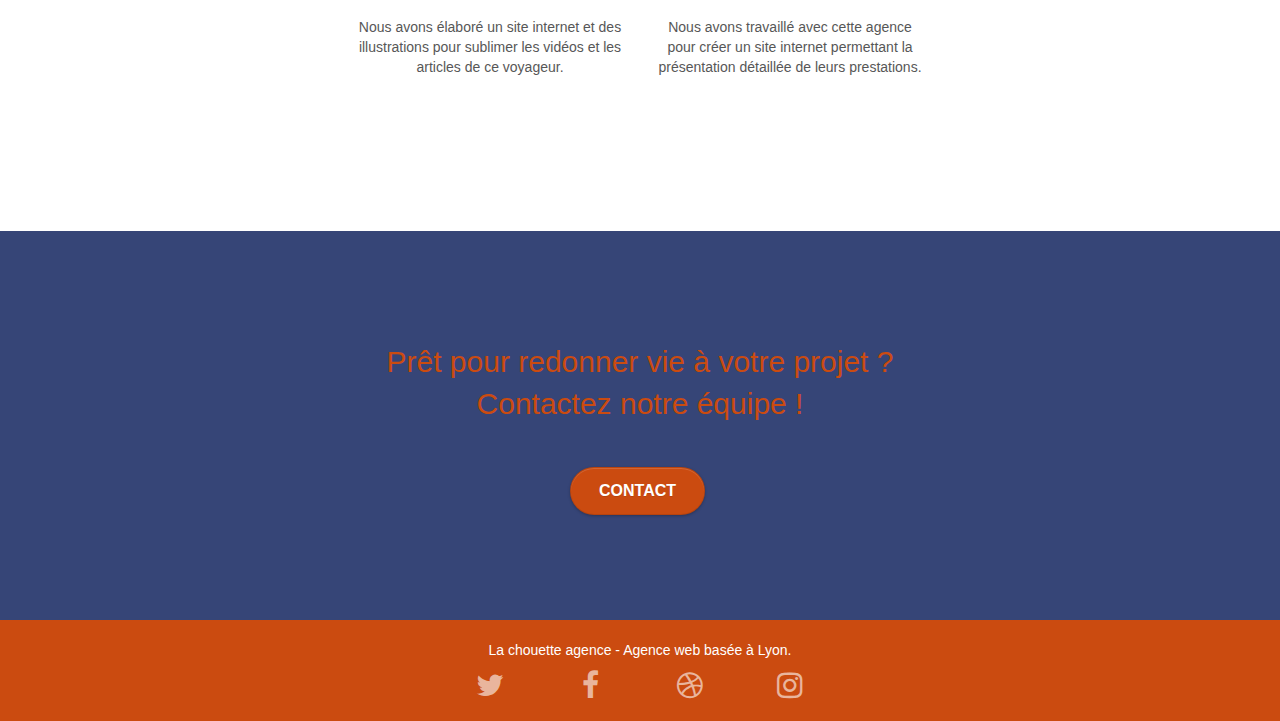
==== commit 12feedcc: "index.HTML: mise-à-jour pour utilisation des nouvelles images" ====
--- a/index.html
+++ b/index.html
@@ -39,7 +39,7 @@
 
 		<nav class="navbar row">
 			<div class="navbar-header">
-				<a class="navbar-brand" href="index.html"><img src="img/la-chouette-agence.png" alt="Logo - La chouette agence: agence de web design basée à Lyon" width="386" height="72" /><p>La chouette agence</p></a>
+				<a class="navbar-brand" href="index.html"><img src="img/la-chouette-agence-logoNB.jpg" alt="Logo - La chouette agence: agence de web design basée à Lyon" width="56" height="72" /><p>La chouette agence</p></a>
 				<button id="nav-toggle" type="button" class="ui-navbar-toggle navbar-toggle" data-toggle="collapse" data-target=".navbar-1">
 					<span class="sr-only">Toggle navigation</span><span class="icon-bar"></span><span class="icon-bar"></span><span class="icon-bar"></span>
 				</button>
@@ -64,7 +64,7 @@
 	<div class="container bloc-lg">
 		<div class="row tight-width-whitespace">
 			<div class="col-sm-12">
-				<img src="img/logo.png" class="center-block image-resize-mode" alt="Logo - La chouette agence: agence de web design basée à Lyon" width="150" height="150" />
+				<img src="img/la-chouette-agence-logo.png" class="center-block image-resize-mode" alt="Logo - La chouette agence: agence de web design basée à Lyon" width="150" height="150" />
 				<h1 class="text-center hero-bloc-text tc-white ">
 					La chouette agence.
 				</h1>
@@ -161,7 +161,7 @@
 		</div>
 		<div class="row tight-width-whitespace portfolio-row">
 			<div class="col-sm-6">
-				<a href="#" data-lightbox="img/1.jpg" data-gallery-id="gallery-1" data-caption="Refonte d'un site web pour un journal local" data-frame="snapshot-lb"><img src="img/1.jpg" alt="Refonte d'un site web pour un journal local - Prestation par La chouette agence, Lyon" class="img-responsive portfolio-thumb" width="1003" height="1003" /></a>
+				<a href="#" data-lightbox="img/media.jpg" data-gallery-id="gallery-1" data-caption="Refonte d'un site web pour un journal local" data-frame="snapshot-lb"><img src="img/media.jpg" alt="Refonte d'un site web pour un journal local - Prestation par La chouette agence, Lyon" class="img-responsive portfolio-thumb" width="1003" height="1003" /></a>
 				<h3 class="mg-md text-center">
 					Refonte d'un site web pour un journal local
 				</h3>
@@ -170,7 +170,7 @@
 				</p>
 			</div>
 			<div class="col-sm-6">
-				<a href="#" data-lightbox="img/2.jpg" data-gallery-id="gallery-1" data-caption="Création d'un site web pour photographes" data-frame="snapshot-lb"><img src="img/2.jpg" alt="Création d'un site web pour photographes - Prestation par La chouette agence, Lyon" class="img-responsive portfolio-thumb" width="628" height="628" /></a>
+				<a href="#" data-lightbox="img/photographie.jpg" data-gallery-id="gallery-1" data-caption="Création d'un site web pour photographes" data-frame="snapshot-lb"><img src="img/photographie.jpg" alt="Création d'un site web pour photographes - Prestation par La chouette agence, Lyon" class="img-responsive portfolio-thumb" width="628" height="628" /></a>
 				<h3 class="mg-md text-center">
 					Création d'un site web pour photographes
 				</h3>
@@ -181,7 +181,7 @@
 		</div>
 		<div class="row tight-width-whitespace portfolio-row">
 			<div class="col-sm-6">
-				<a href="#" data-lightbox="img/3.bmp" data-gallery-id="gallery-1" data-caption="Création d'un site internet pour un voyageur" data-frame="snapshot-lb"><img src="img/3.bmp"  alt="Création d'un site internet pour un voyageur - Prestation par La chouette agence, Lyon" class="img-responsive portfolio-thumb" width="320" height="320" /></a>
+				<a href="#" data-lightbox="img/voyage.jpg" data-gallery-id="gallery-1" data-caption="Création d'un site internet pour un voyageur" data-frame="snapshot-lb"><img src="img/voyage.jpg"  alt="Création d'un site internet pour un voyageur - Prestation par La chouette agence, Lyon" class="img-responsive portfolio-thumb" width="320" height="320" /></a>
 				<h3 class="mg-md text-center">
 					Création d'un site internet pour un voyageur
 				</h3>
@@ -190,7 +190,7 @@
 				</p>
 			</div>
 			<div class="col-sm-6">
-				<a href="#" data-lightbox="img/4.bmp" data-gallery-id="gallery-1" data-caption="Conception d'un site pour une agence de mariage" data-frame="snapshot-lb"><img src="img/4.bmp" alt="Conception d'un site pour une agence de mariage - Prestation par La chouette agence, Lyon" class="img-responsive portfolio-thumb" width="320" height="320" /></a>
+				<a href="#" data-lightbox="img/evenementiel.jpg" data-gallery-id="gallery-1" data-caption="Conception d'un site pour une agence de mariage" data-frame="snapshot-lb"><img src="img/evenementiel.jpg" alt="Conception d'un site pour une agence de mariage - Prestation par La chouette agence, Lyon" class="img-responsive portfolio-thumb" width="320" height="320" /></a>
 				<h3 class="mg-md text-center">
 					Conception d'un site pour une agence de mariage
 				</h3>
--- a/style.css
+++ b/style.css
@@ -584,6 +584,8 @@
 }
 
 .lightbox-caption {
+    font-size:16px;
+    text-align:center;
     padding: 20px;
     color: #FFF;
     background: rgba(0, 0, 0, .5);
@@ -683,9 +685,11 @@
     margin: auto auto auto auto;
 }
 
+/*
 p {
-    /* font-size: 11px; */
-}
+    font-size: 11px;
+}
+*/
 
 .tight-width-whitespace {
     max-width: 600px;
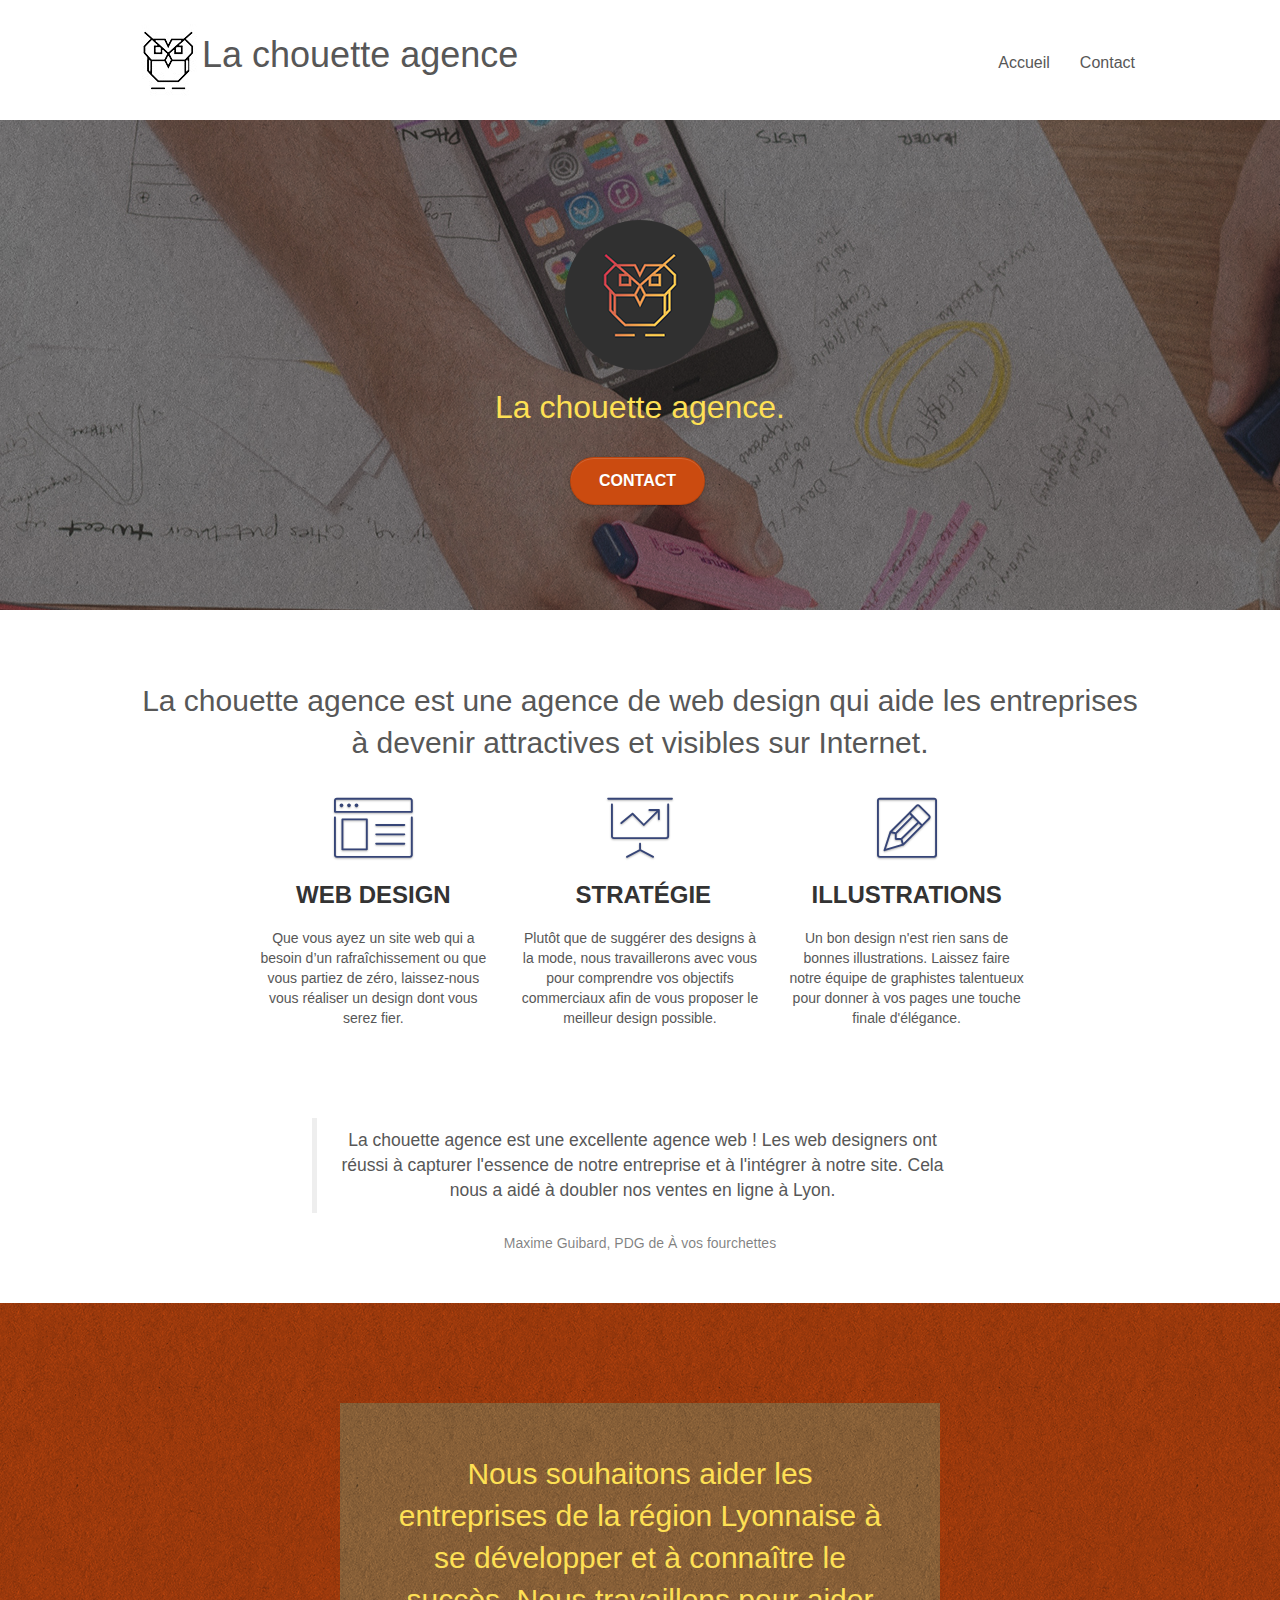
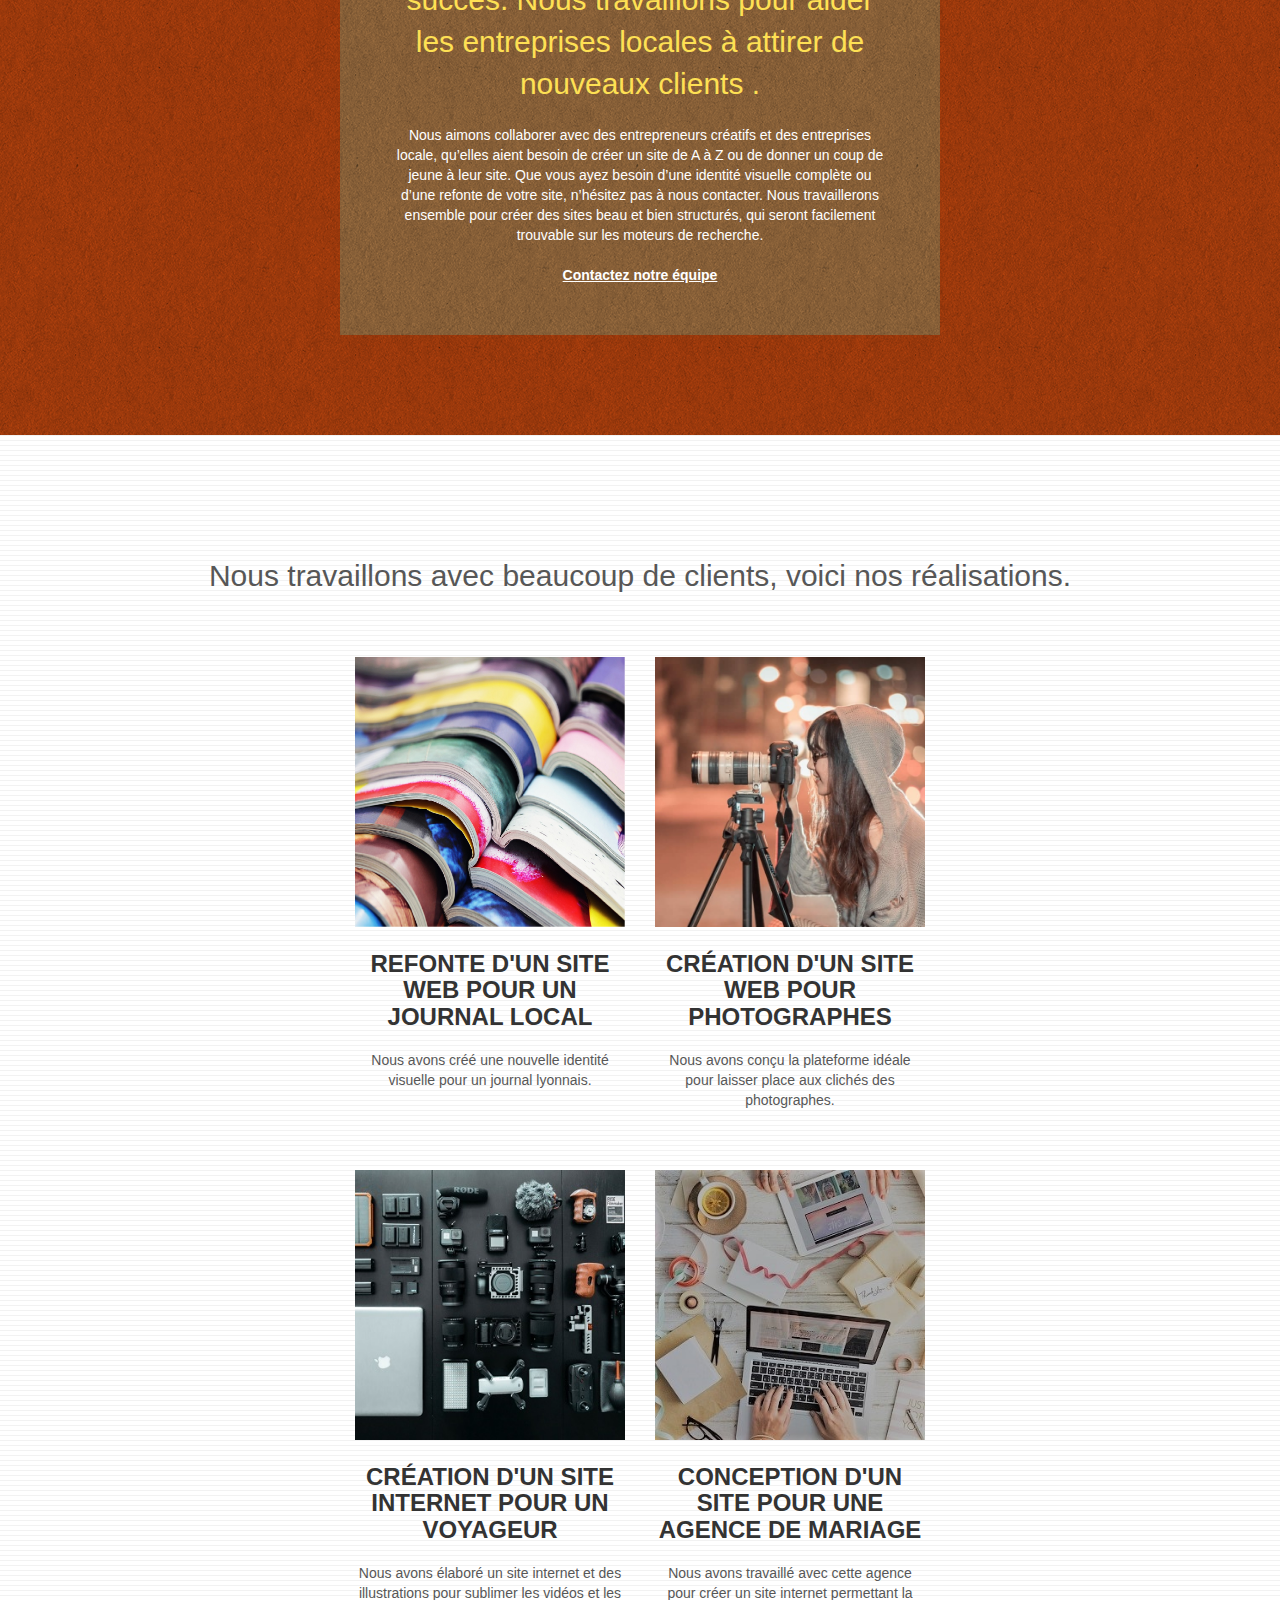
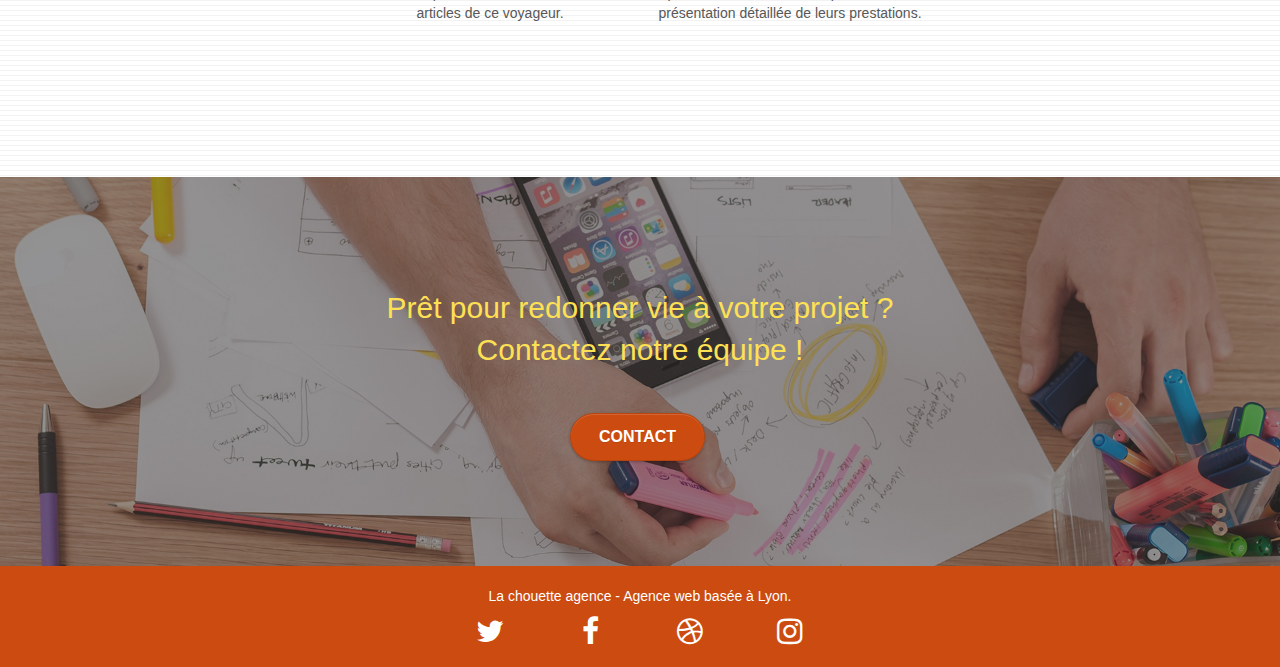
==== commit 17940c26: "index.HTML: ajout attribut <img title=""> pour les images cliquables" ====
--- a/index.html
+++ b/index.html
@@ -39,7 +39,7 @@
 
 		<nav class="navbar row">
 			<div class="navbar-header">
-				<a class="navbar-brand" href="index.html"><img src="img/la-chouette-agence-logoNB.jpg" alt="Logo - La chouette agence: agence de web design basée à Lyon" width="56" height="72" /><p>La chouette agence</p></a>
+				<a class="navbar-brand" href="index.html"><img src="img/la-chouette-agence-logoNB.jpg" alt="Logo - La chouette agence: agence de web design basée à Lyon" title="Cliquable" width="56" height="72" /><p>La chouette agence</p></a>
 				<button id="nav-toggle" type="button" class="ui-navbar-toggle navbar-toggle" data-toggle="collapse" data-target=".navbar-1">
 					<span class="sr-only">Toggle navigation</span><span class="icon-bar"></span><span class="icon-bar"></span><span class="icon-bar"></span>
 				</button>
@@ -161,7 +161,7 @@
 		</div>
 		<div class="row tight-width-whitespace portfolio-row">
 			<div class="col-sm-6">
-				<a href="#" data-lightbox="img/media.jpg" data-gallery-id="gallery-1" data-caption="Refonte d'un site web pour un journal local" data-frame="snapshot-lb"><img src="img/media.jpg" alt="Refonte d'un site web pour un journal local - Prestation par La chouette agence, Lyon" class="img-responsive portfolio-thumb" width="1003" height="1003" /></a>
+				<a href="#" data-lightbox="img/media.jpg" data-gallery-id="gallery-1" data-caption="Refonte d'un site web pour un journal local" data-frame="snapshot-lb"><img src="img/media.jpg" alt="Refonte d'un site web pour un journal local - Prestation par La chouette agence, Lyon" title="Cliquable" class="img-responsive portfolio-thumb" width="1003" height="1003" /></a>
 				<h3 class="mg-md text-center">
 					Refonte d'un site web pour un journal local
 				</h3>
@@ -170,7 +170,7 @@
 				</p>
 			</div>
 			<div class="col-sm-6">
-				<a href="#" data-lightbox="img/photographie.jpg" data-gallery-id="gallery-1" data-caption="Création d'un site web pour photographes" data-frame="snapshot-lb"><img src="img/photographie.jpg" alt="Création d'un site web pour photographes - Prestation par La chouette agence, Lyon" class="img-responsive portfolio-thumb" width="628" height="628" /></a>
+				<a href="#" data-lightbox="img/photographie.jpg" data-gallery-id="gallery-1" data-caption="Création d'un site web pour photographes" data-frame="snapshot-lb"><img src="img/photographie.jpg" alt="Création d'un site web pour photographes - Prestation par La chouette agence, Lyon" title="Cliquable" class="img-responsive portfolio-thumb" width="628" height="628" /></a>
 				<h3 class="mg-md text-center">
 					Création d'un site web pour photographes
 				</h3>
@@ -181,7 +181,7 @@
 		</div>
 		<div class="row tight-width-whitespace portfolio-row">
 			<div class="col-sm-6">
-				<a href="#" data-lightbox="img/voyage.jpg" data-gallery-id="gallery-1" data-caption="Création d'un site internet pour un voyageur" data-frame="snapshot-lb"><img src="img/voyage.jpg"  alt="Création d'un site internet pour un voyageur - Prestation par La chouette agence, Lyon" class="img-responsive portfolio-thumb" width="320" height="320" /></a>
+				<a href="#" data-lightbox="img/voyage.jpg" data-gallery-id="gallery-1" data-caption="Création d'un site internet pour un voyageur" data-frame="snapshot-lb"><img src="img/voyage.jpg"  alt="Création d'un site internet pour un voyageur - Prestation par La chouette agence, Lyon" title="Cliquable" class="img-responsive portfolio-thumb" width="320" height="320" /></a>
 				<h3 class="mg-md text-center">
 					Création d'un site internet pour un voyageur
 				</h3>
@@ -190,7 +190,7 @@
 				</p>
 			</div>
 			<div class="col-sm-6">
-				<a href="#" data-lightbox="img/evenementiel.jpg" data-gallery-id="gallery-1" data-caption="Conception d'un site pour une agence de mariage" data-frame="snapshot-lb"><img src="img/evenementiel.jpg" alt="Conception d'un site pour une agence de mariage - Prestation par La chouette agence, Lyon" class="img-responsive portfolio-thumb" width="320" height="320" /></a>
+				<a href="#" data-lightbox="img/evenementiel.jpg" data-gallery-id="gallery-1" data-caption="Conception d'un site pour une agence de mariage" data-frame="snapshot-lb"><img src="img/evenementiel.jpg" alt="Conception d'un site pour une agence de mariage - Prestation par La chouette agence, Lyon" title="Cliquable" class="img-responsive portfolio-thumb" width="320" height="320" /></a>
 				<h3 class="mg-md text-center">
 					Conception d'un site pour une agence de mariage
 				</h3>
@@ -204,7 +204,7 @@
 <!-- bloc-4-portfolio END -->
 
 <!-- bloc-5-cta -->
-<div class="bloc bgc-dark-slate-blue bg-banniere d-bloc bloc-bg-texture texture-paper" id="bloc-5-cta">
+<div class="bloc bgc-dark-slate-blue bg-banniere d-bloc bloc-bg-texture" id="bloc-5-cta"> <!--texture-paper-->
 	<div class="container bloc-lg">
 		<div class="row">
 			<h2 class="mg-md text-center tc-white">
--- a/style.css
+++ b/style.css
@@ -3,6 +3,7 @@
     --MCA-orange:#CB4B10; /*#EE682B; /*#B85C31; /*#F3976C;*/
     --MCA-orange-hover:#AB633F; /* #c27956; */
     --MCA-orange-text:white;
+    --MCA-yellow:#FEE054;
 }
 
 body {
@@ -98,8 +99,9 @@
 }
 
 .texture-paper::before {
-    background: url("img/texture-paper.png");
+    background: url("img/bg-texture-paper.png");
     background-size: 280px 280px;
+    opacity:1;
 }
 
 .b-parallax {
@@ -126,11 +128,20 @@
     border-color: rgba(255, 255, 255, .2);
 }
 
+.d-bloc a .icon-md
+{
+    color:white;
+}
+
+.d-bloc a:hover .icon-md
+{
+    color:var(--MCA-yellow);
+}
+
 .d-bloc .a-btn,
 .d-bloc .navbar a,
 .d-bloc .navbar-brand,
 .d-bloc a .icon-sm,
-.d-bloc a .icon-md,
 .d-bloc a .icon-lg,
 .d-bloc a .icon-xl,
 .d-bloc h1 a,
@@ -147,7 +158,6 @@
 .d-bloc .navbar a:hover,
 .d-bloc .navbar-brand:hover,
 .d-bloc a:hover .icon-sm,
-.d-bloc a:hover .icon-md,
 .d-bloc a:hover .icon-lg,
 .d-bloc a:hover .icon-xl,
 .d-bloc h1 a:hover,
@@ -300,9 +310,12 @@
 }
 
 .navbar-brand {
+    display:flex;
+    align-items:center;
+    font-size:36px;
     height: auto;
     padding: 3px 15px;
-    font-size: 25px;
+    /* font-size: 25px; */
     font-weight: normal;
     font-weight: 600;
     line-height: 44px;
@@ -786,7 +799,7 @@
 }
 
 .tc-white {
-    color: var(--MCA-orange) !important;/* var(--MCA-orange); /* #F3976C!important; */
+    color: var(--MCA-yellow) !important;/* var(--MCA-orange); /* #F3976C!important; */
 }
 
 .btn-atomic-tangerine {
@@ -804,7 +817,7 @@
 }
 
 .ltc-white:hover {
-    color: var(--MCA-orange) !important; /* #cccccc!important; */
+    color: var(--MCA-yellow) !important; /* var(--MCA-orange) !important; /* #cccccc!important; */
 }
 
 .ltc-atomic-tangerine {
@@ -821,19 +834,21 @@
 }
 
 .bg-dots-bg {
-    background-image: url("img/dots-bg.png");
+    background-image: url("img/bg-dots.png");
+    opacity:1;
 }
 
 .bg-lines-h2-bg {
-    background-image: url("img/lines-h2-bg.png");
+    background-image: url("img/bg-lines-h2.png");
 }
 
 .bg-banniere {
-    background-image: url("img/la-chouette-agence-banniere.jpg");
+    background-image: url("img/bg-banniere.jpg");
+    opacity:1;
 }
 
 .bg-presentation {
-    background-image: url("img/image-de-presentation.bmp");
+    background-image: url("img/bg-presentation.jpg");
 }
 
 @media (max-width: 1024px) {
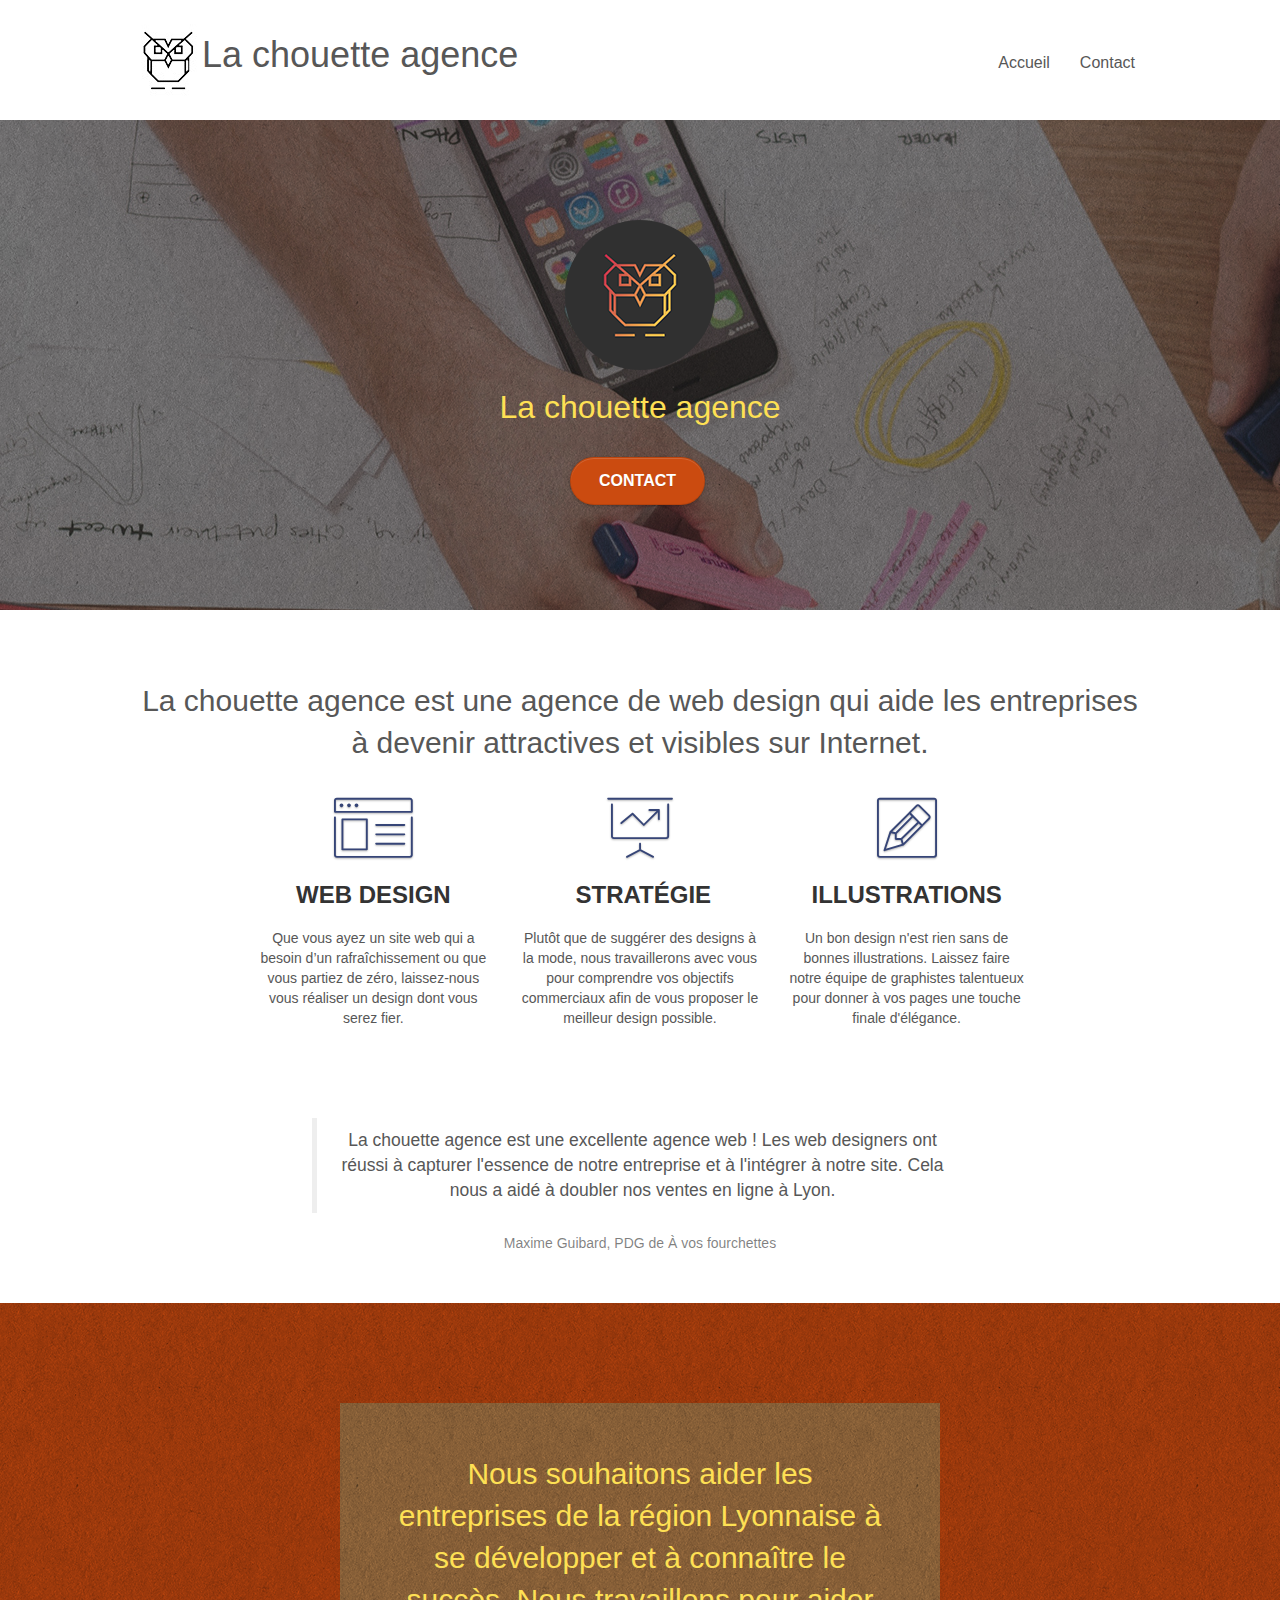
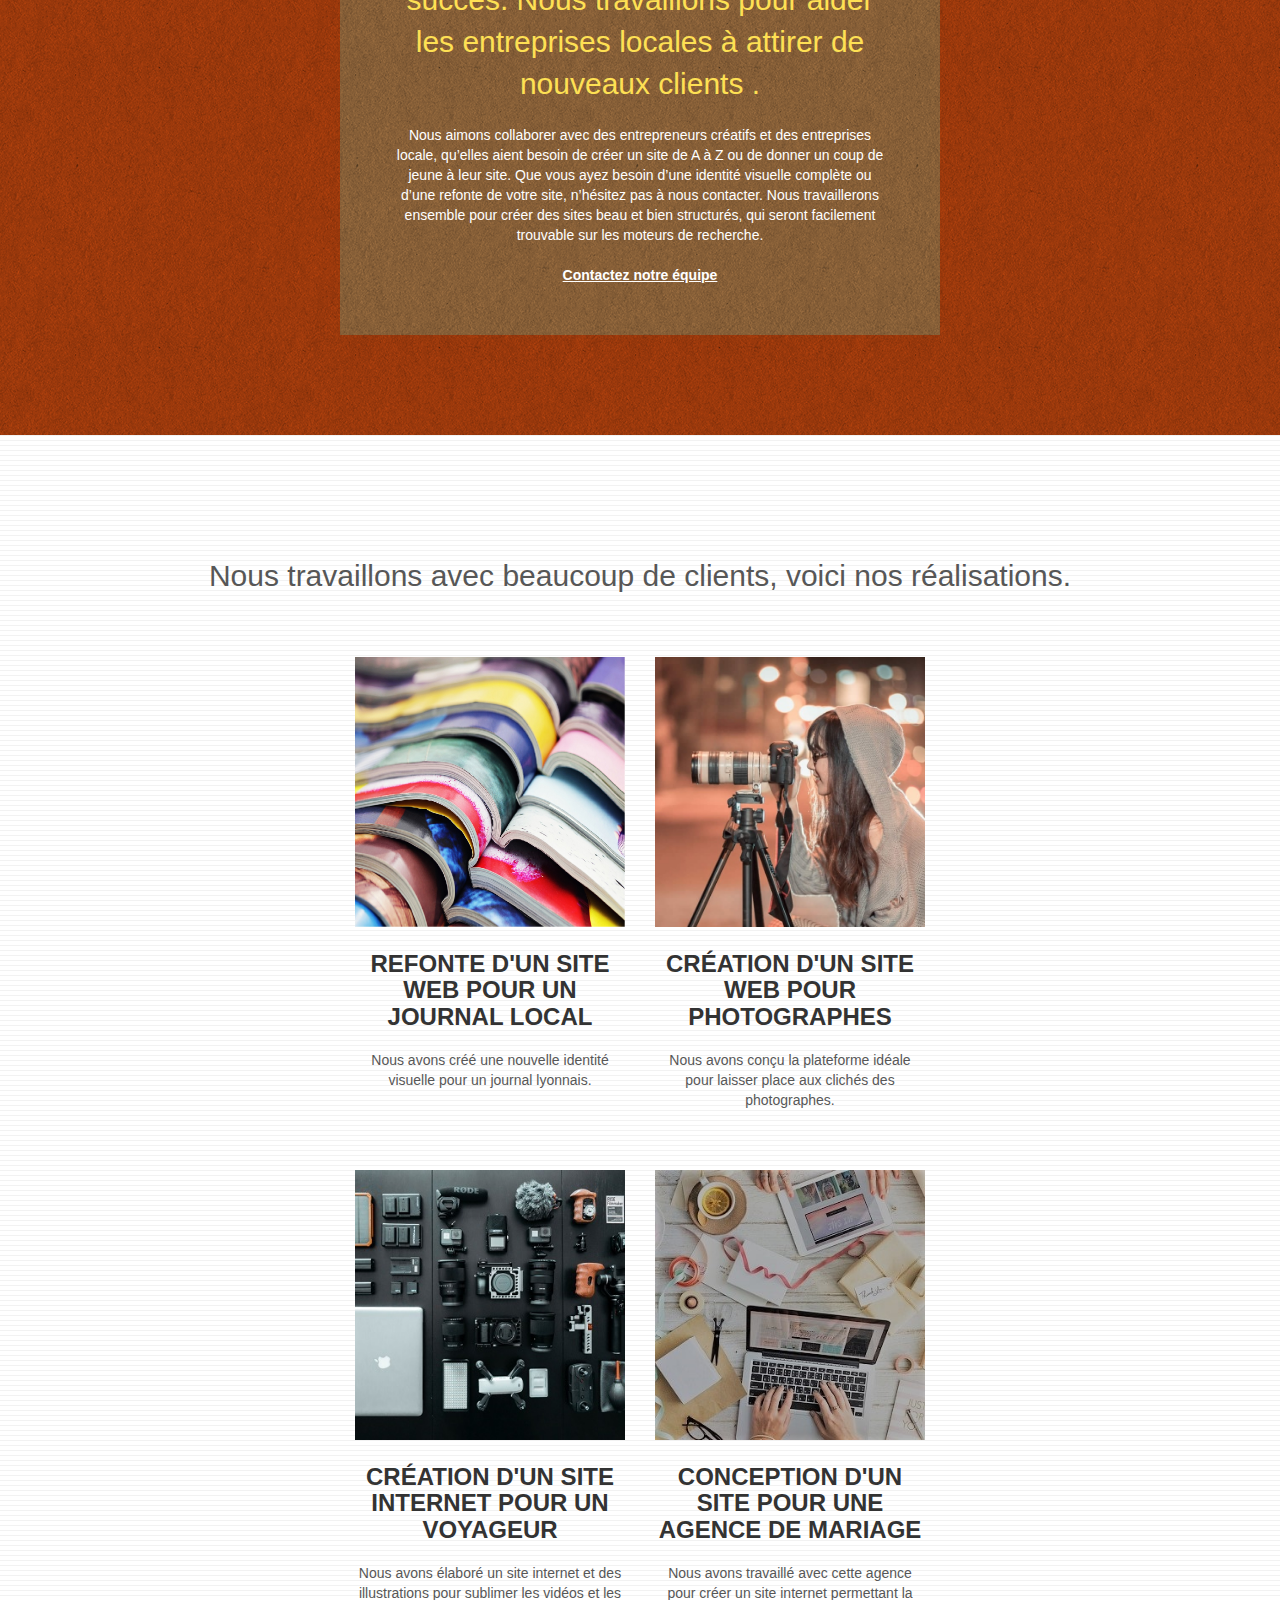
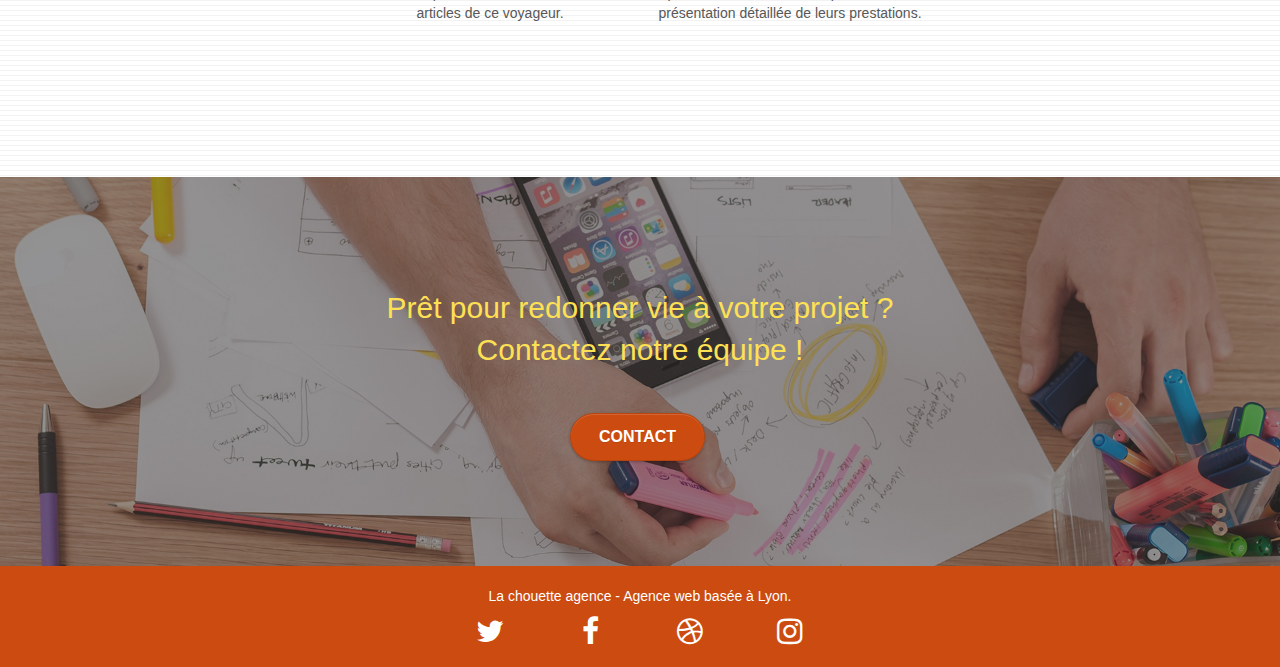
==== commit 2936c057: "index.HTML: suppression <meta name="keywords">" ====
--- a/index.html
+++ b/index.html
@@ -2,7 +2,6 @@
 <html lang="fr">
 <head>
     <meta charset="utf-8">
-    <meta name="keywords" content="seo, google, site web, site internet, agence design paris, agence design, agence design,agence design,agence design,agence design,agence design,agence design,agence design,agence design">
     <meta name="description" content="">
     <meta name="viewport" content="width=device-width, initial-scale=1.0, viewport-fit=cover">
 
@@ -65,8 +64,8 @@
 		<div class="row tight-width-whitespace">
 			<div class="col-sm-12">
 				<img src="img/la-chouette-agence-logo.png" class="center-block image-resize-mode" alt="Logo - La chouette agence: agence de web design basée à Lyon" width="150" height="150" />
-				<h1 class="text-center hero-bloc-text tc-white ">
-					La chouette agence.
+				<h1 class="text-center hero-bloc-text tc-white">
+					La chouette agence
 				</h1>
 				<div class="text-center">
 					<a href="contact.html" class="btn btn-lg btn-clean btn-rd cta-hero btn-atomic-tangerine" id="cta-hero">Contact</a>
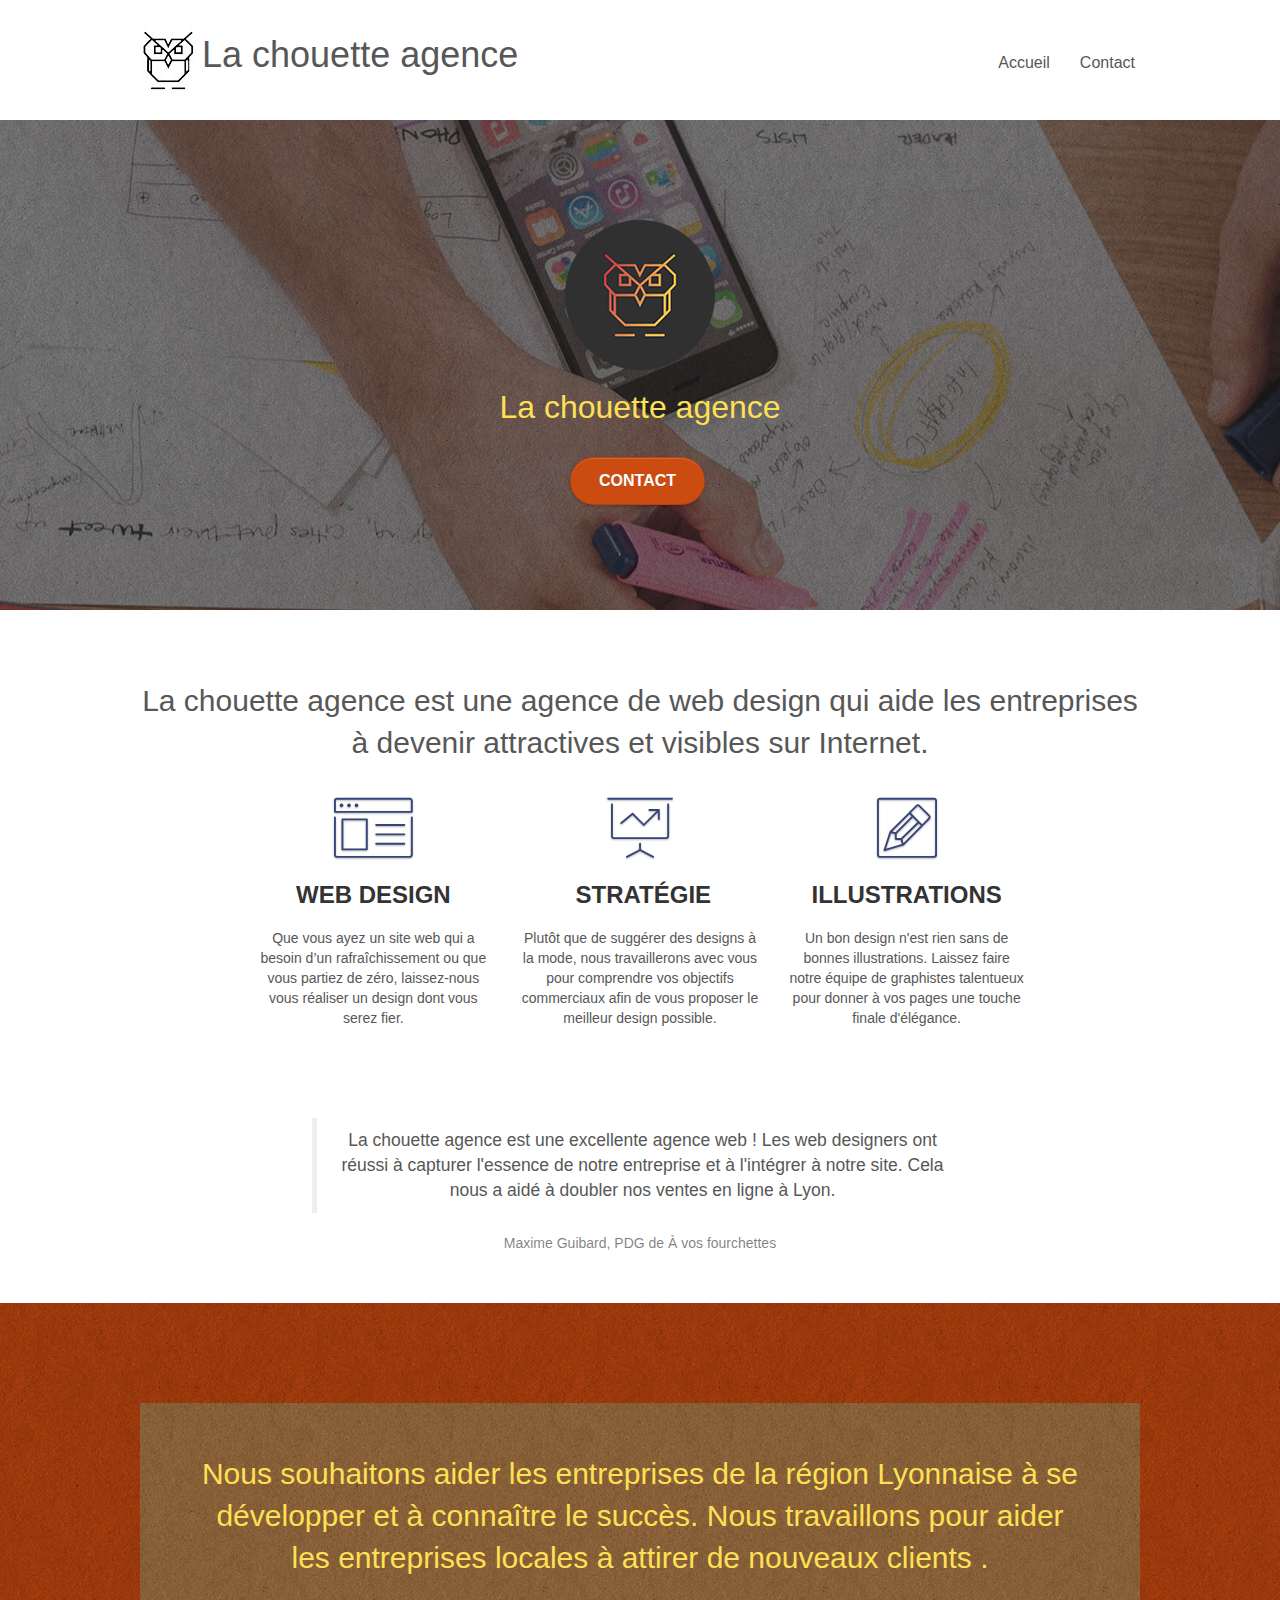
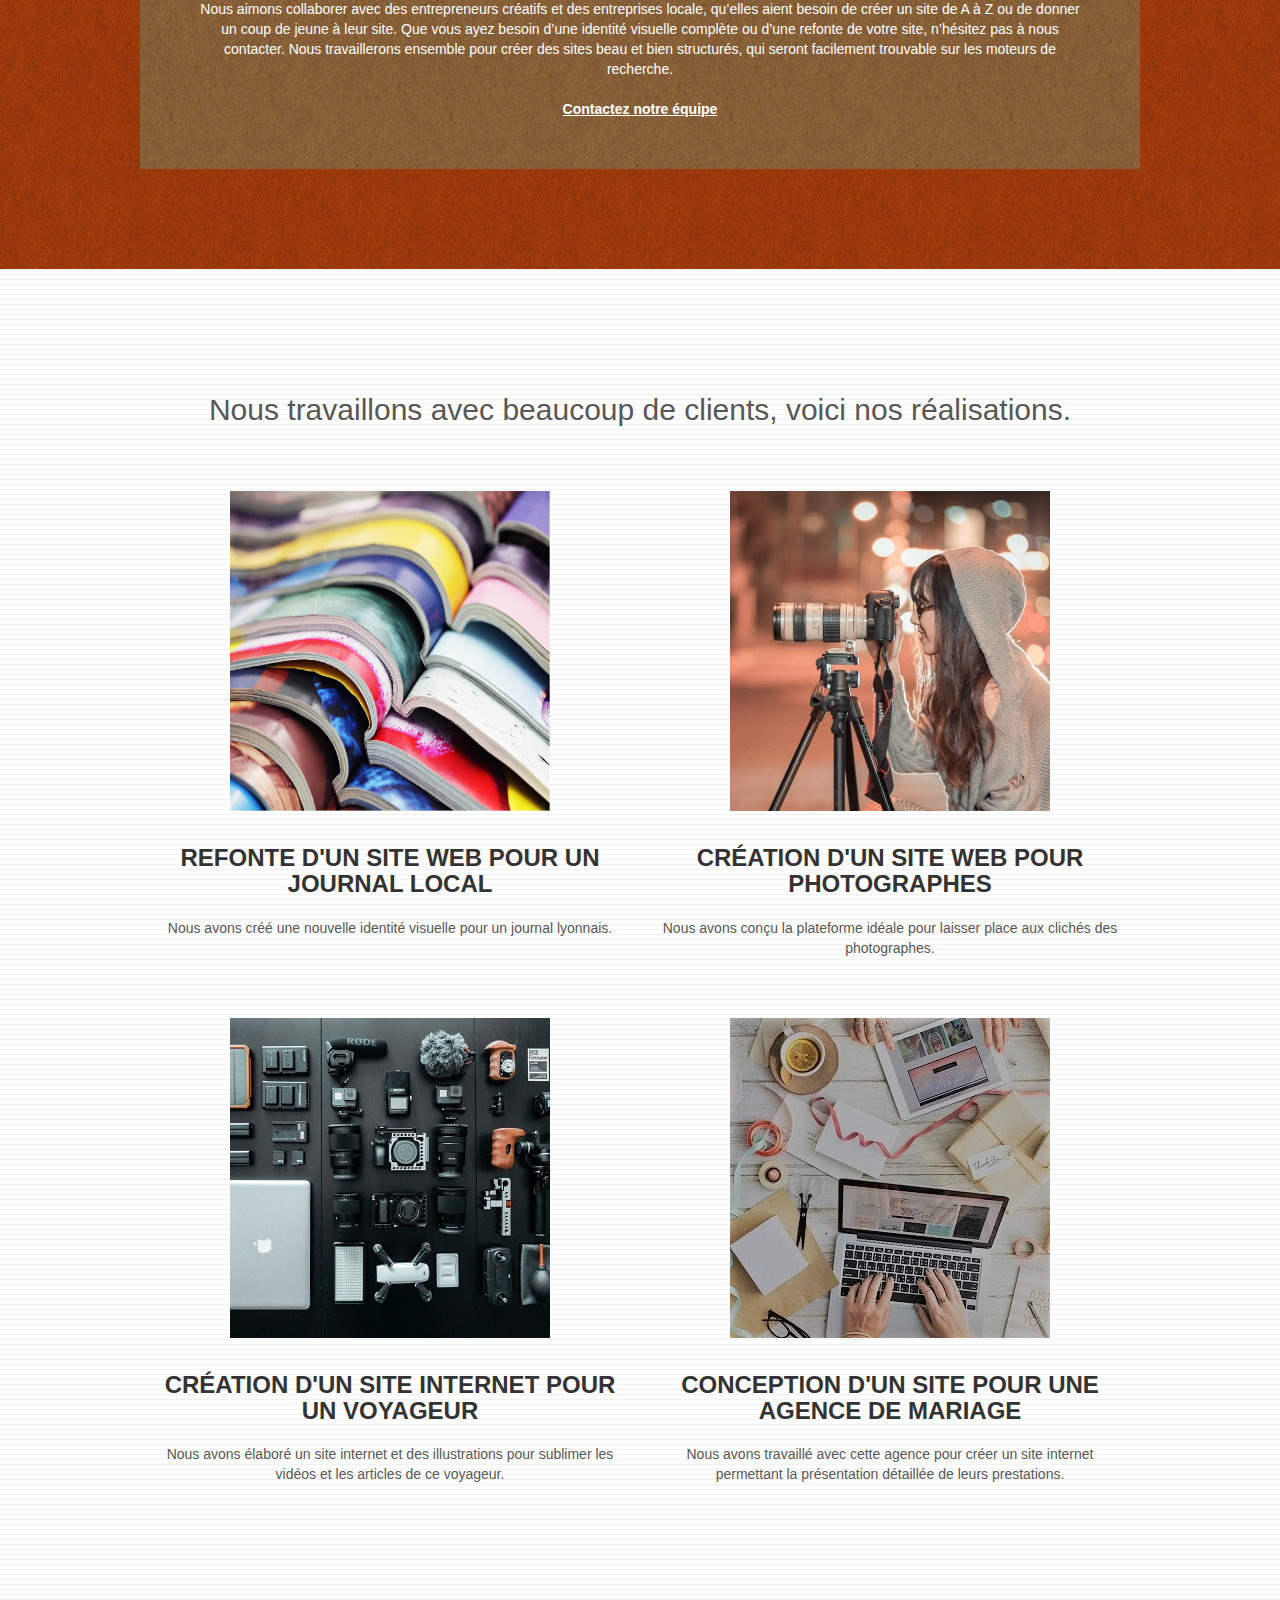
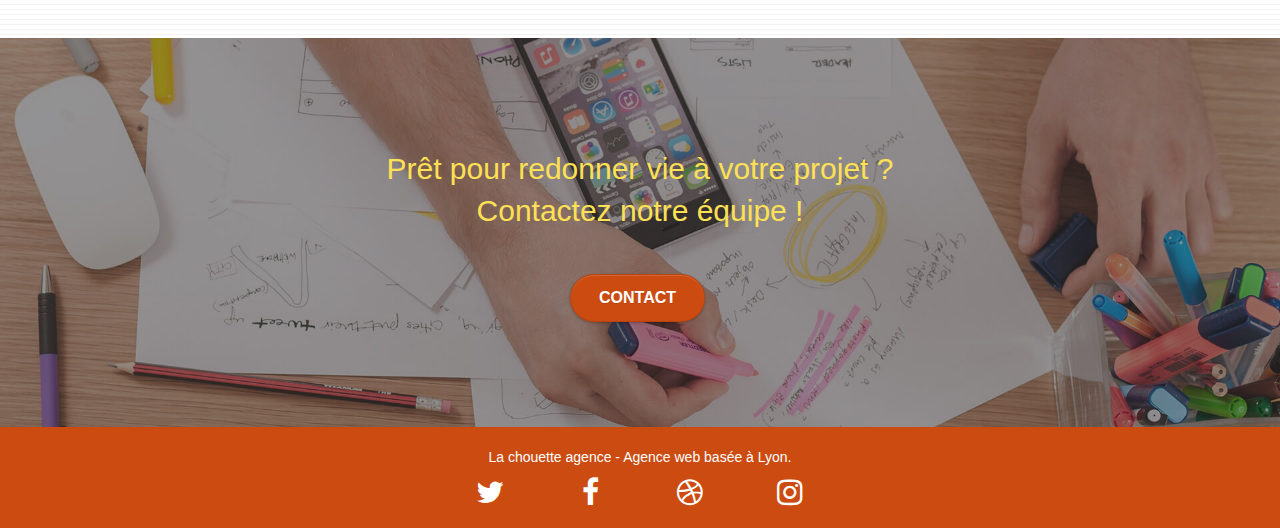
==== commit 712da8c8: "index.HTML: amélioration du <title>" ====
--- a/index.html
+++ b/index.html
@@ -2,7 +2,7 @@
 <html lang="fr">
 <head>
     <meta charset="utf-8">
-    <meta name="description" content="">
+    <meta name="description" content="La chouette agence est spécialisée dans la création et la refonte de site web avec un design personnalisé. L'expertise en design web, le savoir-faire en graphisme et l'expérience commerciale de l'agence lyonnaise permettent d'accompagner les entreprises et les porteurs de projet dans la réalisation d'un site professionnel assurant leur visibilité en ligne. La qualité des sites proposés ont pour but d'offrir la meilleur expérience possible aux utilisateurs et d'assurer un positionnement de choix dans les moteurs de recherche.">
     <meta name="viewport" content="width=device-width, initial-scale=1.0, viewport-fit=cover">
 
 	<!-- Favicon -->
@@ -20,7 +20,7 @@
 	<script defer src="./js/jquery.touchSwipe.js"></script>
 	<script defer src="./js/gmaps.js"></script>
 
-    <title>La chouette agence - Accueil</title>
+    <title>La chouette agence, Lyon - Le design pour créer votre identité digitale</title> <!-- au coeur de notre métier - avec vous - au moyen d'un site internet qui vous correspond et en accord avec vos objectifs -->
 
     
 <!-- Analytics -->
--- a/style.css
+++ b/style.css
@@ -4,6 +4,11 @@
     --MCA-orange-hover:#AB633F; /* #c27956; */
     --MCA-orange-text:white;
     --MCA-yellow:#FEE054;
+}
+
+address
+{
+    font-size:1.6em;
 }
 
 body {
@@ -705,7 +710,7 @@
 */
 
 .tight-width-whitespace {
-    max-width: 600px;
+    /* max-width: 800px; /* 600px; */
     margin: auto auto auto auto;
 }
 
@@ -770,6 +775,17 @@
 .portfolio-row {
     margin-bottom: 44px;
     margin-top: 50px;
+}
+
+.portfolio-row a
+{
+    display:flex;
+    justify-content:center;
+}
+
+.portfolio-row img
+{
+    max-width:320px;
 }
 
 .avatar {
